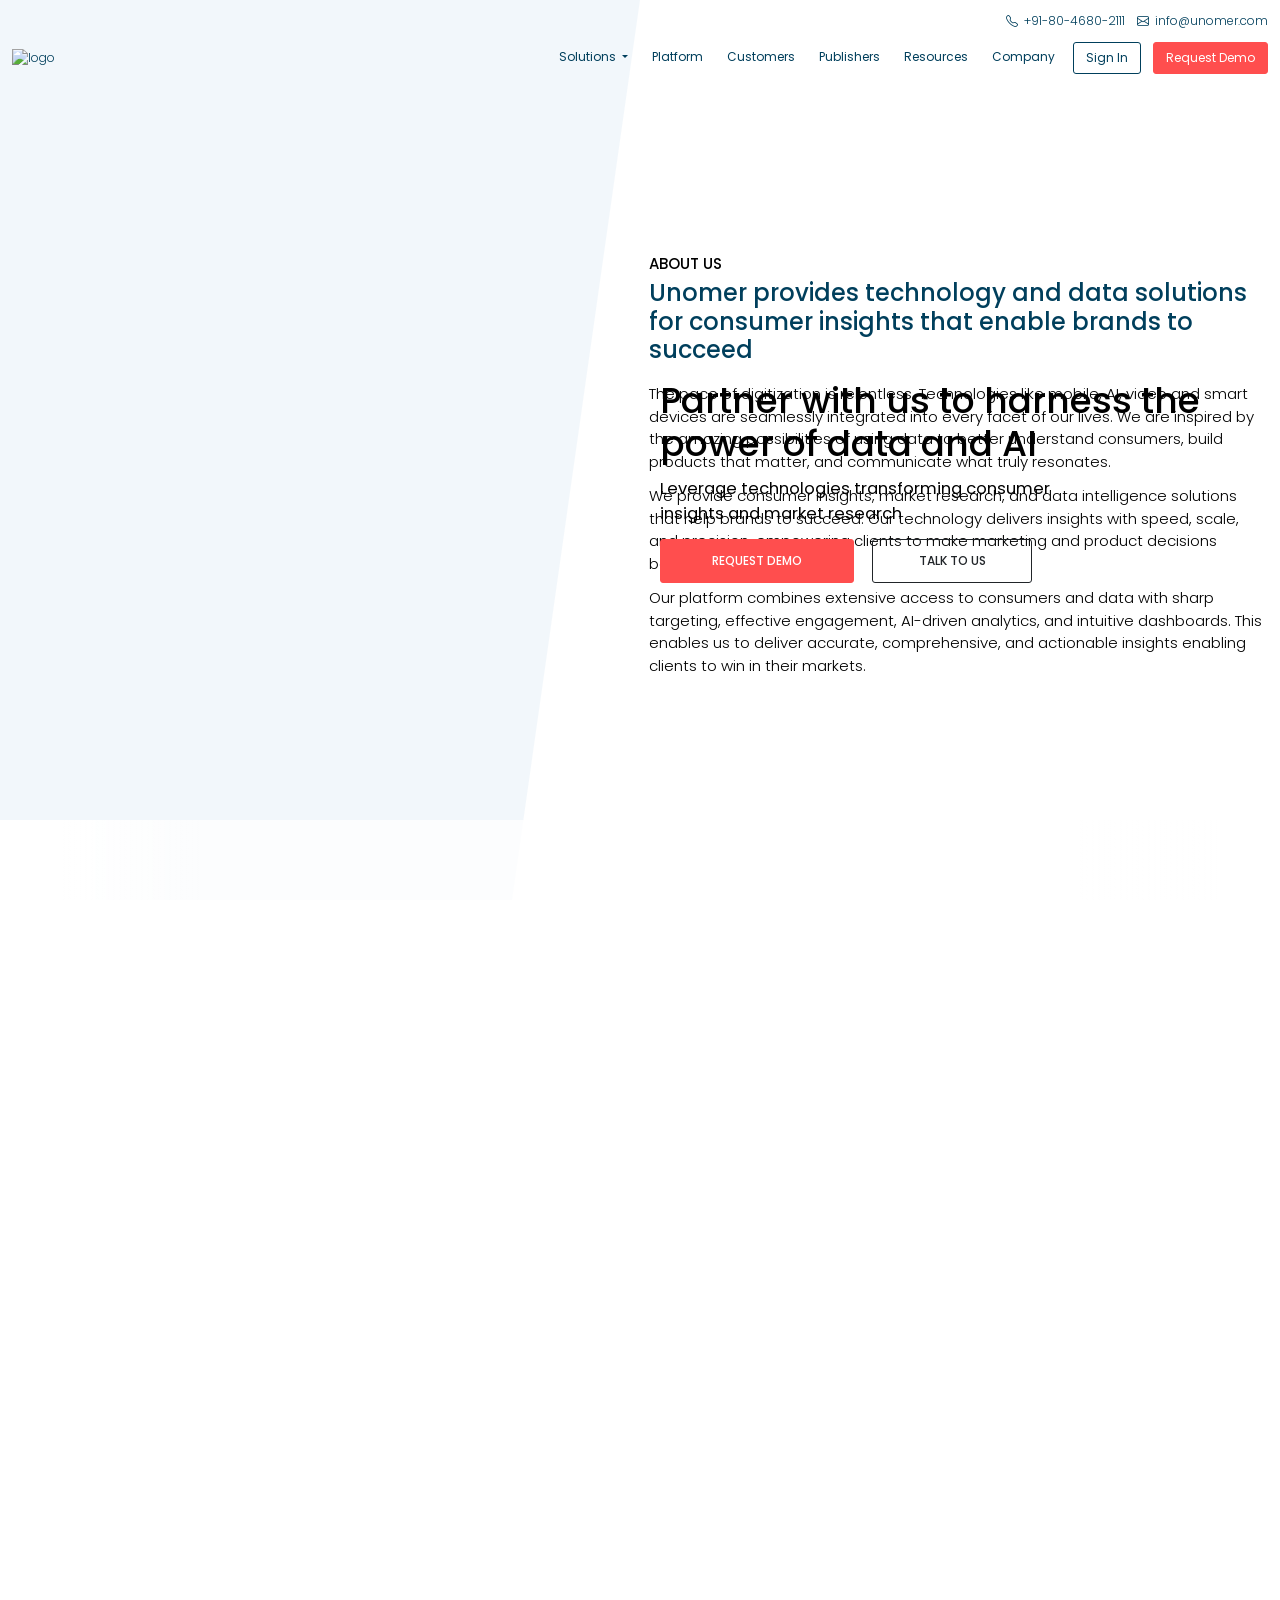
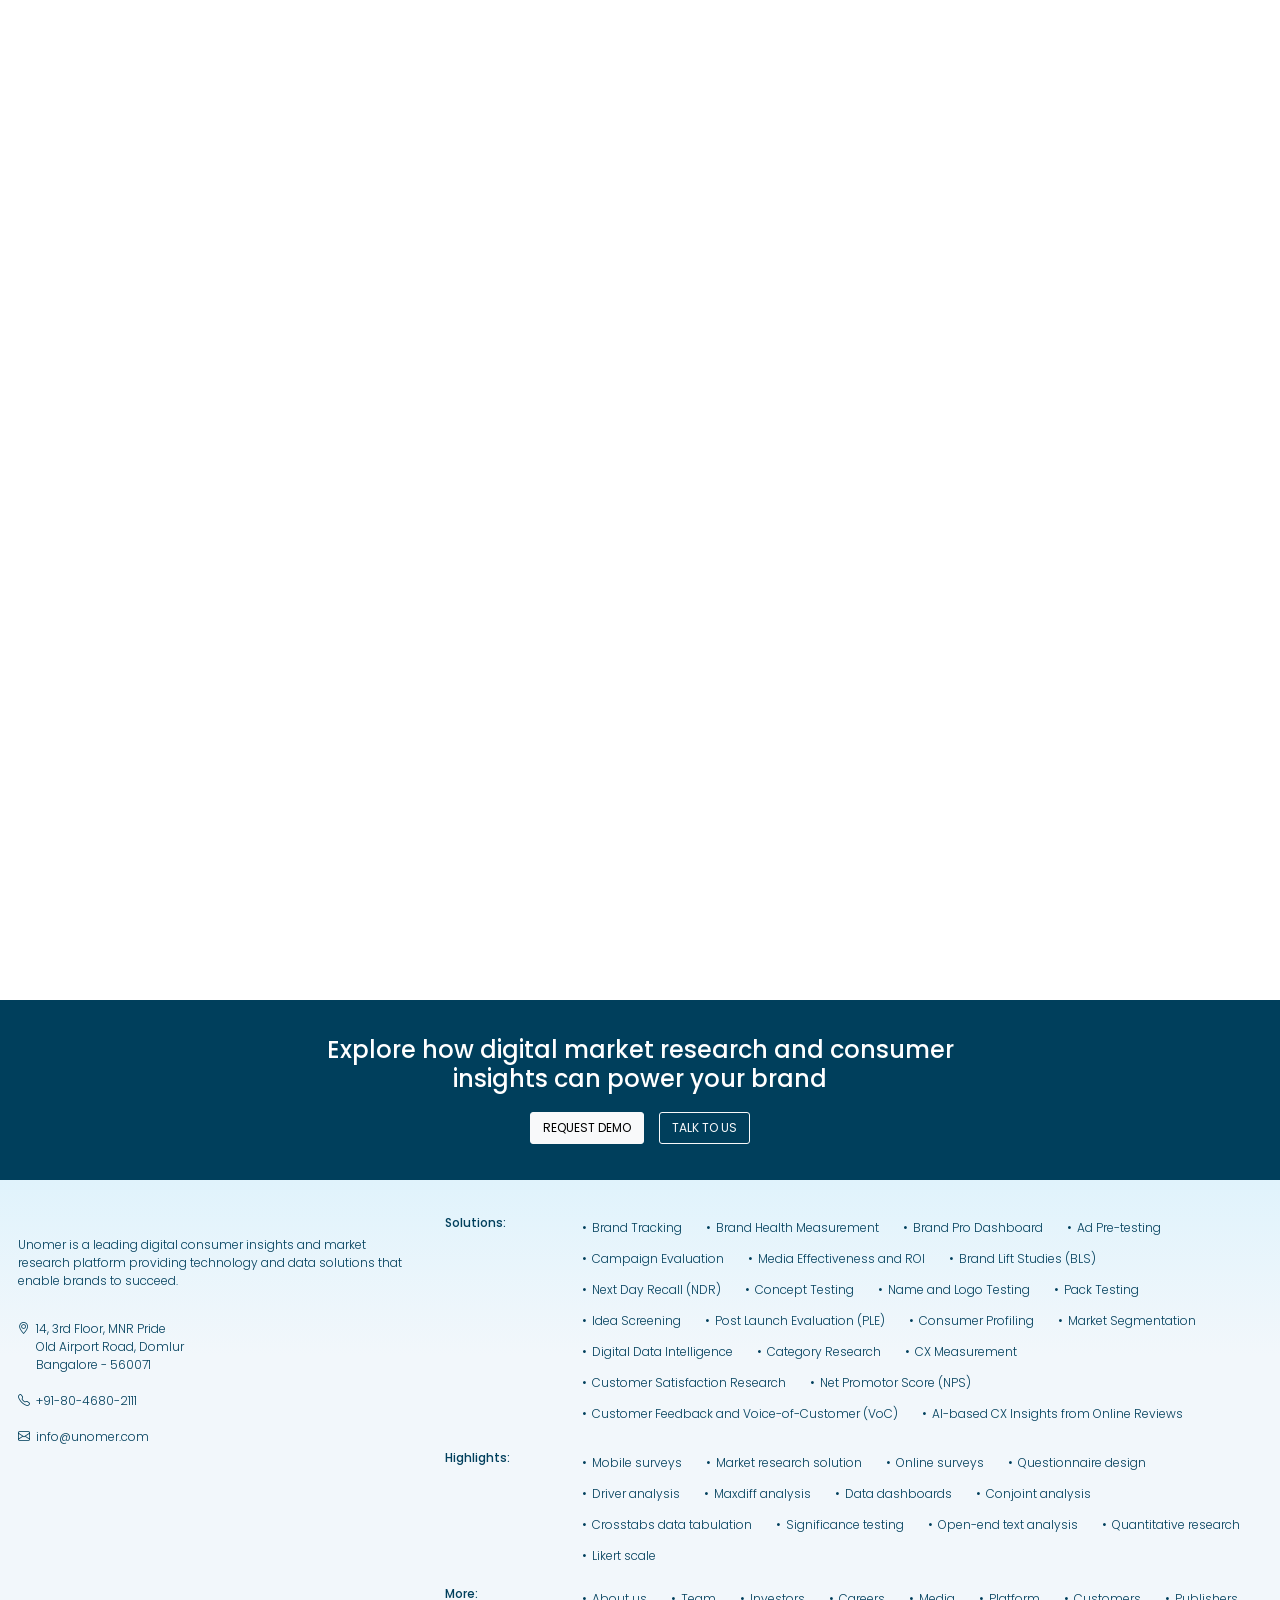
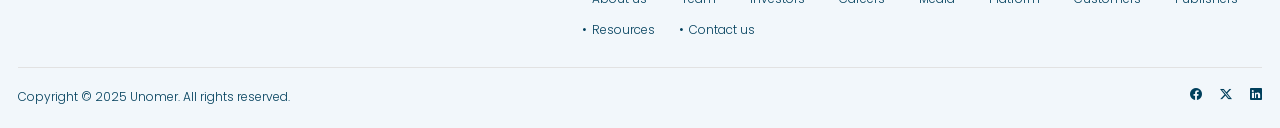
==== company.html @ 529eb97b "Upload css, fonts, files" ====
<!DOCTYPE html>
<html lang="en">
   <head>
      <base href="" />
      <meta charset="utf-8" />
      <meta name="viewport" content="width=device-width, initial-scale=1.0">
      <meta name="mobile-web-app-capable" content="yes">
      <title> Unomer </title>
      <link href="images/favicon.ico" type="image/x-icon" rel="shortcut icon" />
      <link rel="stylesheet" href="css/bootstrap.min.css" />
      <link rel="stylesheet" href="css/bootstrap-icons.min.css">
      <link rel="stylesheet" href="css/owl.carousel.css" />
      <link rel="stylesheet" href="css/style.css" />
      <link rel="stylesheet" href="css/responsive.css" />
   </head>
   <body>
       
      <!--Modal-Request Start-->  
      <div class="modal modal-xl fade" id="requestdemoModal" tabindex="-1" aria-labelledby="exampleModalLabel" aria-hidden="true">
         <div class="modal-dialog modal-dialog-centered modal-fullscreen-md-down">
            <div class="modal-content">
               <div class="popup-close">
                  <button type="button" class="btn-close opacity-100" data-bs-dismiss="modal" aria-label="Close"></button>
               </div>
               <div class="modal-body p-0">
                  <div class="row row-cols-1 row-cols-md-2 flex-column-reverse flex-md-row g-0">
                     <div class="col p-3 p-xl-5 pb-0 pb-xl-0 d-flex flex-column align-items-center bg-primary text-white">
                        <div>
                           <h1>Talk to our Customer Insights Experts</h1>
                           <p class="text-white my-4">Learn how you can bring speed, scale and precision to your market research programs with the Unomer Digital Consumer Insights platform. </p>
                           <ul class="arrow-list">
                              <li>See a tailored demo of Unomer’s key capabilities</li>
                              <li>Get a walk-through of relevant case studies and use cases</li>
                              <li>Discuss your business and research requirements and how Unomer can help</li>
                           </ul>
                        </div>
                        <div class="mt-4"><img src="images/request-demo-img.png" class="img-fluid" alt="" /></div>
                     </div>
                     <div class="col p-3 p-xl-5">
                        <form class="row g-3 needs-validation" novalidate>
                           <div class="col-md-12">
                              <label for="validationCustom01" class="form-label">Name</label>
                              <input type="text" class="form-control form-control-lg rounded-1" id="validationCustom01" value="" required>
                              <div class="valid-feedback">Looks good!</div>
                              <div class="invalid-feedback">Please enter your name.</div>
                           </div>
                           <div class="col-md-12">
                              <label for="validationCustom01" class="form-label">Email</label>
                              <input type="email" class="form-control form-control-lg rounded-1" id="validationCustom02" value="" required>
                              <div class="valid-feedback">Looks good!</div>
                              <div class="invalid-feedback">Please enter email address.</div>
                           </div>
                           <div class="col-md-12">
                              <label for="validationCustom01" class="form-label">Phone Number</label>
                              <input type="number" class="form-control form-control-lg rounded-1" id="validationCustom03" value="" required>
                              <div class="valid-feedback">Looks good!</div>
                              <div class="invalid-feedback">Please enter your phone number.</div>
                           </div>
                           <div class="col-md-12">
                              <label for="validationCustom01" class="form-label">Organization</label>
                              <input type="text" class="form-control form-control-lg rounded-1" id="validationCustom04" value="" required>
                              <div class="valid-feedback">Looks good!</div>
                              <div class="invalid-feedback">Please enter your organization name.</div>
                           </div>
                           <div class="col-md-12">
                              <label for="validationCustom01" class="form-label">Message (Optional)</label>
                              <input type="text" class="form-control form-control-lg rounded-1" id="validationCustom05" value="">
                           </div>
                           <div class="col-md-12"> Captch </div>
                           <div class="col-12 d-grid">
                              <button class="btn btn-primary btn-lg rounded-1" type="submit">Request Demo</button>
                           </div>
                        </form>
                     </div>
                  </div>
               </div>
            </div>
         </div>
      </div>
      <!--Modal-Request End-->  
      
      
      <!--Header Start-->  
      <header>
         <div class="top-bar">
            <div class="container-fluid py-3 px-3 px-xxl-6">
               <div class="d-none d-lg-flex gap-3 justify-content-end">
                  <a href="tel:8046802111"><i class="bi bi-telephone"></i><span class="ms-2">+91-80-4680-2111</span></a>
                  <a href="mailto:info@unomer.com"><i class="bi bi-envelope"></i><span class="ms-2">info@unomer.com</span></a>
               </div>
            </div>
         </div>
         <nav class="navbar navbar-expand-lg p-0">
            <div class="container-fluid  px-0 px-lg-3 px-xxl-6">
               <div class="mobile-header px-3 px-lg-0 py-2 py-lg-0">
                  <a class="brand" href="index.html"><img src="images/logo_web.png" class="img-fluid" alt="logo"></a>
                  <button class="navbar-toggler p-1 border-0" type="button" data-bs-toggle="collapse" data-bs-target="#navbarSupportedContent" aria-controls="navbarSupportedContent" aria-expanded="false" aria-label="Toggle navigation">
                  <span class="one"></span>
                  <span class="two"></span>
                  <span class="three"></span>
                  </button>
               </div>
               <div class="collapse navbar-collapse" id="navbarSupportedContent">
                  <div class="navbar-collapse-inner d-flex flex-column flex-lg-row h-100 ms-auto">
                     <ul class="navbar-nav  me-lg-3 px-3 p-lg-0 gap-lg-1 gap-xl-3">
                        <li class="nav-item dropdown">
                           <a class="nav-link dropdown-toggle" href="#" role="button" data-bs-toggle="dropdown" aria-expanded="false">
                           Solutions
                           </a>
                           <div class="dropdown-menu">
                              <div class="row row-cols-1 row-cols-md-3 ">
                                 <div class="col">
                                    <div class="dropdown-item">
                                       <div class="small fm-b-poppins border-bottom pb-3 mb-2 d-flex align-items-center"> 
                                          <img src="images/brand.png" class="d-block img-fluid me-2" alt="brand">
                                          BRAND SUCCESS
                                       </div>
                                       <ul>
                                          <li><a href="#">Brand Tracking</a></li>
                                          <li><a href="#">Brand Health Measurement</a></li>
                                          <li><a href="#">Brand Pro Dashboard</a></li>
                                       </ul>
                                    </div>
                                    <div class="dropdown-item ">
                                       <div class="small fm-b-poppins border-bottom pb-3 mb-2 d-flex align-items-center">
                                          <img src="images/adersting.png" class="d-block img-fluid me-2" alt="brand">
                                          ADVERTISING EFFECTIVENESS
                                       </div>
                                       <ul>
                                          <li><a href="#">Ad Pre-testing</a></li>
                                          <li><a href="#">Campaign Evaluation</a></li>
                                          <li><a href="#">Media Effectiveness and ROI</a></li>
                                          <li><a href="#">Brand Lift Studies (BLS)</a></li>
                                          <li><a href="#">Next Day Recall (NDR)</a></li>
                                          <li><a href="#">Celebrity Research</a></li>
                                       </ul>
                                    </div>
                                 </div>
                                 <div class="col">
                                    <div class="dropdown-item">
                                       <div class="small fm-b-poppins border-bottom pb-3 mb-2 d-flex align-items-center">
                                          <img src="images/consumer.png" class="d-block img-fluid me-2" alt="brand">
                                          CONSUMER UNDERSTANDING
                                       </div>
                                       <ul>
                                          <li><a href="#">Consumer Profiling</a></li>
                                          <li><a href="#">Market Segmentation</a></li>
                                          <li><a href="#">Category Research</a></li>
                                          <li>
                                             <a href="#" class="d-inline-flex d-md-flex align-items-start tag tag-yellow">
                                                <img src="images/prism.png" alt="" class="img-fluid flex-shrink-0"/>
                                                <div class="flex-grow-1 ps-2">
                                                   <strong class="d-block pb-1">Prism <i class="bi bi-arrow-right ms-1"></i></strong>
                                                   Digital Data Intelligence
                                                </div>
                                             </a>
                                          </li>
                                       </ul>
                                    </div>
                                    <div class="dropdown-item">
                                       <div class="small fm-b-poppins border-bottom pb-3 mb-2 d-flex align-items-center">
                                          <img src="images/product.png" class="d-block img-fluid me-2" alt="brand">    
                                          PRODUCT INNOVATION
                                       </div>
                                       <ul>
                                          <li><a href="#">Concept Testing</a></li>
                                          <li><a href="#">Name and Logo Testing</a></li>
                                          <li><a href="#">Pack Testing</a></li>
                                          <li><a href="#">Idea Screening</a></li>
                                       </ul>
                                    </div>
                                 </div>
                                 <div class="col">
                                    <div class="dropdown-item">
                                       <div class="small fm-b-poppins border-bottom pb-3 mb-2 d-flex align-items-center">
                                          <img src="images/customer.png" class="d-block img-fluid me-2" alt="brand">
                                          CUSTOMER EXPERIENCE
                                       </div>
                                       <ul>
                                          <li><a href="#">CX Measurement</a></li>
                                          <li><a href="#">Customer Satisfaction Research</a></li>
                                          <li><a href="#">Net Promoter Score (NPS)</a></li>
                                          <li><a href="#">Feedback Management</a></li>
                                          <li>
                                             <a href="#" class="d-inline-flex d-md-flex align-items-start tag tag-blue">
                                                <img src="images/sentisine.png" alt="" class="img-fluid flex-shrink-0"/>
                                                <div class="flex-grow-1 ps-2">
                                                   <strong class="d-block pb-1">Sentisine <i class="bi bi-arrow-right ms-1"></i></strong>
                                                   AI-based CX Insights<br/> from Online Reviews
                                                </div>
                                             </a>
                                          </li>
                                       </ul>
                                    </div>
                                    <div class="launch-item">
                                       <h6 class="mb-3">New Launch</h6>
                                       <div id="carouselExampleIndicators" class="carousel slide" data-bs-ride="carousel">
                                          <div class="carousel-inner">
                                             <div class="carousel-item active">
                                                <img src="images/newlaunch.png" class="d-block img-fluid" alt="new">
                                                <p class="m-0 pt-2 ">Use videos to let consumers share stories</p>
                                             </div>
                                          </div>
                                       </div>
                                    </div>
                                 </div>
                              </div>
                           </div>
                        </li>
                        <li class="nav-item">
                           <a class="nav-link" href="platform.html">Platform</a>
                        </li>
                        <li class="nav-item">
                            <a class="nav-link" href="customers.html">Customers</a>
                        </li>
                        <li class="nav-item">
                           <a class="nav-link" href="publishers.html">Publishers</a>
                        </li>
                        <li class="nav-item">
                           <a class="nav-link" href="resources.html">Resources</a>
                        </li>
                        <li class="nav-item">
                           <a class="nav-link" href="company.html">Company</a>
                        </li>
                     </ul>
                     <div class="d-flex gap-3 py-3 px-3 p-lg-0">
                        <a class="btn btn-outline-black btn-lg rounded-1 fs-6" href="#">Sign In</a>
                        <a class="btn btn-primary btn-lg rounded-1 fs-6" href="#" data-bs-toggle="modal" data-bs-target="#requestdemoModal"><span>Request Demo</span></a> 
                     </div>
                  </div>
                  <div class="d-lg-none d-flex gap-3 py-3 px-3 p-lg-0 text-center   justify-content-around">
                     <a href="tel:8046802111 "><i class="bi bi-telephone"></i><span class="ms-2">+91-80-4680-2111</span></a>
                     <a href="mailto:info@unomer.com"><i class="bi bi-envelope"></i><span class="ms-2">info@unomer.com</span></a>
                  </div>
               </div>
            </div>
         </nav>
      </header>
      <!--Header End-->  
      
      <!--Main Wrapper Start-->  
      <div id="wrapper">
         <!--Banner Start -->
         <section class="jarallax active" id="slide_1">
            <div class="w-100">
               <div class="banner-bg banner-company height">
                  <div class="top-slide-left justify-content-xl-center align-items-xl-end px-md-4 px-xxl-6 ">
                     <div class="hero-graphic reveal">
                        <div class="hero-banner-content py-4 py-md-0">
                           <h1 class="mb-3 reveal">Partner with us to harness the power of data and AI</h1>
                           <h4 class="mb-3 lh-base fm-m-poppins reveal">Leverage technologies transforming consumer insights and market research</h4>
                           <div class="d-flex gap-2 gap-md-4">
                              <a href="#" class="btn btn-primary py-3 rounded-1 fm-sb-poppins reveal" data-bs-toggle="modal" data-bs-target="#requestdemoModal">REQUEST DEMO</a> 
                              <a href="#" class="btn btn-outline-dark py-3 rounded-1 fm-sb-poppins reveal" data-bs-toggle="modal" data-bs-target="#requestdemoModal">TALK TO US</a>
                           </div>
                        </div>
                        <div class="hero-banner-mobile d-md-none">
                           <img src="images/company/company-banner-m.jpg" alt="" class="img-fluid w-100" />
                        </div>
                     </div>
                     <div class="customers-bg-slider slide-in-top_1 justify-content-center">
                        <div class="owl-carousel owl-theme owl-customer our-customer mx-md-0 mx-lg-5 d-flex align-items-center reveal">
                           <div class="item"><img src="images/brand/ab-distilleries.png" alt="" /> </div>
                           <div class="item"><img src="images/brand/act.png" alt="" /> </div>
                           <div class="item"><img src="images/brand/aditya-birla-group.png" alt="" /> </div>
                           <div class="item"><img src="images/brand/bewakoof.png" alt="" /> </div>
                           <div class="item"><img src="images/brand/cipla-health.png" alt="" /> </div>
                           <div class="item"><img src="images/brand/curefit.png" alt="" /> </div>
                           <div class="item"><img src="images/brand/Essence-Mediacom.png" alt="" /> </div>
                           <div class="item"><img src="images/brand/fcbulka.png" alt="" /> </div>
                           <div class="item"><img src="images/brand/fresh-to-home.png" alt="" /> </div>
                           <div class="item"><img src="images/brand/glance.png" alt="" /> </div>
                           <div class="item"><img src="images/brand/go-mmt.png" alt="" /> </div>
                           <div class="item"><img src="images/brand/hdfc-life.png" alt="" /> </div>
                           <div class="item"><img src="images/brand/morgan-stanley.png" alt="" /> </div>
                           <div class="item"><img src="images/brand/motivator.png" alt="" /> </div>
                           <div class="item"><img src="images/brand/titan-tanishq.png" alt="" /> </div>
                           <div class="item"><img src="images/brand/ttk-healthcare.png" alt="" /> </div>
                           <div class="item"><img src="images/brand/wavemaker.png" alt="" /> </div>
                           <div class="item"><img src="images/brand/nobero.png" alt="" /> </div>
                           <div class="item"><img src="images/brand/nobel-hygiene.png" alt="" /> </div>
                           <div class="item"><img src="images/brand/ace-23.png" alt="" /> </div>
                           <div class="item"><img src="images/brand/snapmint.png" alt="" /> </div>
                           <div class="item"><img src="images/brand/irth.png" alt="" /> </div>
                           <div class="item"><img src="images/brand/niyo-cards.png" alt="" /> </div>
                           <div class="item"><img src="images/brand/taj-rummy.png" alt="" /> </div>
                           <div class="item"><img src="images/brand/nuuk.png" alt="" /> </div>
                           <div class="item"><img src="images/brand/fnp.png" alt="" /> </div>
                           <div class="item"><img src="images/brand/go-kiwi.png" alt="" /> </div>
                           <div class="item"><img src="images/brand/tata_sons.png" alt="" /> </div>
                           <div class="item"><img src="images/brand/flipkart.png" alt="" /> </div>
                           <div class="item"><img src="images/brand/fastrack.png" alt="" /> </div>
                           <div class="item"><img src="images/brand/sony_liv.png" alt="" /> </div>
                        </div>
                     </div>
                  </div>
               </div>
            </div>
         </section>
         <!--Banner End -->
         
         <!--About Start-->
         <section class="jarallax py-5 py-xl-0" id="slide_2">
            <div class="pattern pattern-about height mx-4 mx-xl-0 p-4 py-xxl-0 px-xxl-6 d-flex flex-column justify-content-center">
               <div class="row align-items-center">
                  <div class="col-12 col-xl-6">
                     <div class="pattern-img reveal">
                        <picture>
                           <source media="(max-width:1199px)" srcset="images/company/about.png">
                           <img src="images/company/about.png" alt="" class="img-fluid" />
                        </picture>
                     </div>
                  </div>
                  <div class="col-12 col-xl-6">
                     <div class="bg-white p-4 p-xl-0">
                        <h5 class="text-black reveal">ABOUT US</h5>
                        <h2 class="reveal mb-4">Unomer provides technology and data solutions for consumer insights that enable brands to succeed</h2>
                        <p class="reveal">The pace of digitization is relentless. Technologies like mobile, AI, video and smart devices are seamlessly integrated into every facet of our lives. We are inspired by the amazing possibilities of using data to better understand consumers, build products that matter, and communicate what truly resonates.</p>
                        <p class="reveal">We provide consumer insights, market research, and data intelligence solutions that help brands to succeed. Our technology delivers insights with speed, scale, and precision, empowering clients to make marketing and product decisions backed by reliable data.</p>
                        <p class="reveal">Our platform combines extensive access to consumers and data with sharp targeting, effective engagement, AI-driven analytics, and intuitive dashboards. This enables us to deliver accurate, comprehensive, and actionable insights enabling clients to win in their markets.</p>
                     </div>
                  </div>
               </div>
            </div>
         </section>
         <!--About End-->
         
         <!--Team Start-->
         <section class="jarallax py-5 py-xl-0" id="slide_3">
            <div class="pattern pattern-team-success height mx-4 mx-xl-0 p-4 py-xxl-0 px-xxl-6 d-flex flex-column justify-content-center ">
              
                <div class="col-12 col-xl-8 mx-auto pb-xl-4">
                  <div class="text-white text-center">
                     <h5 class="reveal">TEAM</h5>
                     <h2 class="reveal mb-4">Committed to your success</h2>
                     <p class="reveal mb-0 mb-lg-3">Our team combines deep expertise in technology, marketing, consumer insights, and data analytics, with a strong focus on customer success</p>
                  </div>
               </div>
                
               <div class="row row-cols-2 row-cols-sm-3 row-cols-md-4 row-cols-xl-6 justify-content-center pt-xl-5 ">
                  
                   <div class="col">
                     <div class="team-item reveal text-center bg-white p-2">
                        <img src="images/company/VinayBapna.png" alt="" class="img-fluid" >
                        <h6 class="fm-sb-poppins m-0 text-black pt-2">Vinay Bapna</h6>
                        <span class="fm-sb-poppins pt-1">Co-founder & CEO</span>
                     </div>
                  </div>
                   
                  <div class="col">
                     <div class="team-item reveal text-center bg-white p-2 ">
                        <img src="images/company/Mayank-Sharma.png" alt="" class="img-fluid" >
                        <h6 class="fm-sb-poppins m-0 text-black pt-2">Mayank Sharma</h6>
                        <span class="fm-sb-poppins pt-1">Co-founder & CTO</span>
                     </div>
                  </div>
                   
                  <div class="col">
                     <div class="team-item reveal text-center bg-white p-2">
                        <img src="images/company/venu.png" alt="" class="img-fluid" >
                        <h6 class="fm-sb-poppins m-0 text-black pt-2">Venugopal B</h6>
                        <span class="fm-sb-poppins pt-1">Vice President</span>
                     </div>
                  </div>
                   
                  <div class="col">
                     <div class="team-item reveal text-center bg-white p-2">
                        <img src="images/company/amit.png" alt="" class="img-fluid" >
                        <h6 class="fm-sb-poppins m-0 text-black pt-2">Amit Kothidar</h6>
                        <span class="fm-sb-poppins pt-1">Vice President</span>
                     </div>
                  </div>
                   
                  <div class="col">
                     <div class="team-item reveal text-center bg-white p-2 ">
                        <img src="images/company/vivek.png" alt="" class="img-fluid" >
                        <h6 class="fm-sb-poppins m-0 text-black pt-2">Vivek Wagle</h6>
                        <span class="fm-sb-poppins pt-1">Vice President</span>
                     </div>
                  </div>
                   
                  <div class="col">
                     <div class="team-item reveal text-center bg-white p-2 ">
                        <img src="images/company/mk.png" alt="" class="img-fluid" >
                        <h6 class="fm-sb-poppins m-0 text-black pt-2">Mayank Khandelwal</h6>
                        <span class="fm-sb-poppins pt-1">Tech Lead</span>
                     </div>
                  </div>
                   
               </div>
                
            </div>
         </section>
         <!--Team End-->
         
         
         <!--Testimonial Start-->
         <section class="jarallax py-5 py-xl-0 " id="slide_4">
            <div class="mx-4 mx-xl-0 px-4 testimonial-bg">
               <div class="height d-flex align-items-center px-xl-3 px-xxl-6 pt-4 pb-5 py-xl-0">
                  <div id="carouselTestimonial" class="carousel slide" data-bs-ride="carousel">
                     <div class="carousel-indicators reveal">
                        <button type="button" data-bs-target="#carouselTestimonial" data-bs-slide-to="0" class="active" aria-label="Slide 1"></button>
                        <button type="button" data-bs-target="#carouselTestimonial" data-bs-slide-to="1" aria-label="Slide 2"></button>
                        <button type="button" data-bs-target="#carouselTestimonial" data-bs-slide-to="2" aria-label="Slide 3"></button>
                        <button type="button" data-bs-target="#carouselTestimonial" data-bs-slide-to="3" aria-label="Slide 4"></button>
                     </div>
                     <div class="carousel-inner slide-in-top_1">
                        <div class="carousel-item active">
                           <div class="row g-5 align-items-center">
                              <div class="col-12 col-xl-4 text-center">
                                 <img class="img-fluid px-5 px-md-0 testimonial-img reveal" src="images/DipeshMasrani.png" alt="" />
                              </div>
                              <div class="col-12 col-xl-8 testimonial-content text-white">
                                 <h1 class="reveal">Unomer gives us remarkable agility along with reliable consumer insights and intelligence for critical marketing decisions. <span class="last-testimonial"><img src="images/testimonial-rht.png" alt="" /></span></h1>
                                 <div class="d-md-flex align-items-center testimonial-desc">
                                    <img src="images/carlsberg-logo.png" alt="" class="img-fluid small reveal" />
                                    <div class="personal-dtl mt-4 mt-md-0 reveal">
                                       <span class="testimonial-name fm-m-poppins d-block m-0">Dipesh Masrani</span>
                                       <span class="testimonial-country d-block my-1 fst-italic">Lead, Consumer Insights & Innovations</span>
                                       <span class="testimonial-company d-block m-0 opacity-50 fst-italic d-none">Carlsberg</span>
                                    </div>
                                 </div>
                              </div>
                           </div>
                        </div>
                        <div class="carousel-item">
                           <div class="row g-5 align-items-center">
                              <div class="col-12 col-xl-4 text-center">
                                 <img class="img-fluid px-5 px-md-0 testimonial-img" src="images/NitinKarkare.png" alt="" />
                              </div>
                              <div class="col-12 col-xl-8 testimonial-content text-white">
                                 <h1>Unomer is easy-to-use, fast and scalable. It gives us the pulse of the consumer so our advertising and marketing innovations can be powered by data and insights. <span class="last-testimonial"><img src="images/testimonial-rht.png" alt="" /></span></h1>
                                 <div class="d-md-flex align-items-center testimonial-desc">
                                    <img src="images/fcbulka-logo.png" class="img-fluid small" alt="" />
                                    <div class="personal-dtl mt-4 mt-md-0">
                                       <span class="testimonial-name fm-m-poppins d-block m-0">Nitin Karkare</span>
                                       <span class="testimonial-country d-block my-1 fst-italic">Chief Executive Officer</span>
                                       <span class="testimonial-company d-block m-0 opacity-50 fst-italic d-none">FCB Ulka</span>
                                    </div>
                                 </div>
                              </div>
                           </div>
                        </div>
                        <div class="carousel-item ">
                           <div class="row g-5 align-items-center">
                              <div class="col-12 col-xl-4 text-center">
                                 <img class="img-fluid px-5 px-md-0 testimonial-img reveal" src="images/SaurobhMedda.png" alt="" />
                              </div>
                              <div class="col-12 col-xl-8 testimonial-content text-white">
                                 <h1 class="reveal">Unomer’s remarkable agility to launch the digital research projects within a few hours and ability to provide reliable consumer insights has impacted investment decisions. <span class="last-testimonial "><img src="images/testimonial-rht.png" alt="" /></span></h1>
                                 <div class="d-md-flex align-items-center testimonial-desc">
                                    <img src="images/Colgate-logo.png" class="img-fluid big reveal" alt="" />
                                    <div class="personal-dtl mt-4 mt-md-0 reveal">
                                       <span class="testimonial-name fm-m-poppins d-block m-0">Saurobh Medda</span>
                                       <span class="testimonial-country d-block my-1 fst-italic">Manager, Consumer Insights</span>
                                       <span class="testimonial-company d-block m-0 opacity-50 fst-italic d-none">Colgate-Palmolive</span>
                                    </div>
                                 </div>
                              </div>
                           </div>
                        </div>
                        <div class="carousel-item">
                           <div class="row g-5 align-items-center">
                              <div class="col-12 col-xl-4 text-center">
                                 <img class="img-fluid px-5 px-md-0 testimonial-img" src="images/NeerajMudya.png" alt="" />
                              </div>
                              <div class="col-12 col-xl-8 testimonial-content text-white">
                                 <h1>The quality and speed of data and insights from Unomer is very valuable for refining our brand and communication strategy across brand portfolios. <span class="last-testimonial"><img src="images/testimonial-rht.png" alt="" /></span></h1>
                                 <div class="d-md-flex align-items-center testimonial-desc">
                                    <img src="images/TataConsumerProducts-logo.png" class="img-fluid big" alt="" />
                                    <div class="personal-dtl mt-4 mt-md-0 ">
                                       <span class="testimonial-name fm-m-poppins d-block m-0">Neeraj Mudya</span>
                                       <span class="testimonial-country d-block my-1 fst-italic">Director, Consumer Insights + Innovations</span>
                                       <span class="testimonial-company d-block m-0 opacity-50 fst-italic d-none">Tata Consumer Products</span>
                                    </div>
                                 </div>
                              </div>
                           </div>
                        </div>
                     </div>
                  </div>
               </div>
            </div>
         </section>
         <!--Testimonial End-->
         
         
         <!--Brand Start-->
         <section class="jarallax py-5 py-xl-0" id="slide_5">
            <div class="height p-4 py-xxl-0 px-xxl-6 mx-4 mx-xl-0 align-items-center d-flex flex-wrap justify-content-center light-bluegrey-bg brand-main">
               <div>
                  <div class="col-12 col-xl-7 mx-auto">
                     <div class="text-center pb-5">
                        <h5 class="text-black mb-2 reveal">SELECTED CUSTOMERS</h5>
                        <h2 class="m-0 reveal">Leading brands trust Unomer for data-driven insights</h2>
                     </div>
                  </div>
                  <div class="row row-cols-3 row-cols-lg-5 text-center brand-logo ">
                     <div class="col brand-box brand-logos-grid reveal">
                        <div>
                           <img src="images/brand/act.png" alt="ACT Fibernet" class="client-logo img-fluid" /> 
                           <img src="images/brand/cipla-health.png" alt="Cipla Health" class="client-logo img-fluid hidden hide" /> 
                           <img src="images/brand/groww-billionbrains.png" alt="Groww Billionbrains" class="client-logo img-fluid hidden hide" /> 
                        </div>
                     </div>
                     <div class="col brand-box brand-logos-grid reveal">
                        <div> 
                           <img src="images/brand/apple.png" alt="Apple" class="client-logo img-fluid" /> 
                           <img src="images/brand/aditya-birla-group.png" alt="Aditya Birla Group" class="client-logo img-fluid hidden hide" /> 
                           <img src="images/brand/tata-consumer-products.png" alt="Tata Consumer Products" class="client-logo img-fluid hidden hide" /> 
                        </div>
                     </div>
                     <div class="col brand-box brand-logos-grid reveal">
                        <div> 
                           <img src="images/brand/oppo.png" alt="Oppo" class="client-logo img-fluid" /> 
                           <img src="images/brand/ace-23.png" alt="Ace-23" class="client-logo img-fluid hidden hide" /> 
                           <img src="images/brand/razorpay.png" alt="Razorpay" class="client-logo img-fluid hidden hide" /> 
                        </div>
                     </div>
                     <div class="col brand-box brand-logos-grid reveal">
                        <div> 
                           <img src="images/brand/realme.png" alt="Realme" class="client-logo img-fluid" />
                           <img src="images/brand/itc-foods.png" alt="ITC Foods" class="client-logo img-fluid hidden hide" />
                           <img src="images/brand/swiggy.png" alt="Swiggy" class="client-logo img-fluid hidden hide" />
                        </div>
                     </div>
                     <div class="col brand-box brand-logos-grid reveal">
                        <div> 
                           <img src="images/brand/samsung.png" alt="Samsung" class="client-logo img-fluid" />
                           <img src="images/brand/motivator.png" alt="motivator" class="client-logo img-fluid hidden hide" /> 
                           <img src="images/brand/colgate-palmolive.png" alt="Colgate Palmolive" class="client-logo img-fluid hidden hide" /> 
                        </div>
                     </div>
                     <div class="col brand-box brand-logos-grid reveal">
                        <div> 
                           <img src="images/brand/vivo.png" alt="Vivo" class="client-logo img-fluid" /> 
                           <img src="images/brand/go-mmt.png" alt="Go-MMT" class="client-logo img-fluid hidden hide" />
                           <img src="images/brand/asian-paints.png" alt="Asian Paints" class="client-logo img-fluid hidden hide" /> 
                        </div>
                     </div>
                     <div class="col brand-box brand-logos-grid reveal">
                        <div> 
                           <img src="images/brand/xiaomi.png" alt="Xiaomi" class="client-logo img-fluid" />
                           <img src="images/brand/taj-rummy.png" alt="Taj Rummy" class="client-logo img-fluid hidden hide" /> 
                           <img src="images/brand/titan-tanishq.png" alt="Titan Tanishq" class="client-logo img-fluid hidden hide" /> 
                        </div>
                     </div>
                     <div class="col brand-box brand-logos-grid reveal">
                        <div> 
                           <img src="images/brand/hotstar.png" alt="Hotstar" class="client-logo img-fluid" />
                           <img src="images/brand/curefit.png" alt="Curefit" class="client-logo img-fluid hidden hide" /> 
                           <img src="images/brand/fnp.png" alt="Fnp" class="client-logo img-fluid hidden hide" />
                        </div>
                     </div>
                     <div class="col brand-box brand-logos-grid reveal">
                        <div> 
                           <img src="images/brand/hdfc-life.png" alt="Hdfc Life" class="client-logo img-fluid" /> 
                           <img src="images/brand/amazon.png" alt="Amazon" class="client-logo img-fluid hidden hide" />
                           <img src="images/brand/fcbulka.png" alt="Fcbulka" class="client-logo img-fluid hidden hide" />
                        </div>
                     </div>
                     <div class="col brand-box brand-logos-grid reveal">
                        <div> 
                           <img src="images/brand/star-tv.png" alt="Star TV" class="client-logo img-fluid" /> 
                           <img src="images/brand/fresh-to-home.png" alt="Fresh To Home" class="client-logo img-fluid hidden hide" /> 
                           <img src="images/brand/irth.png" alt="Irth" class="client-logo img-fluid hidden hide" /> 
                        </div>
                     </div>
                     <div class="col brand-box brand-logos-grid reveal">
                        <div> 
                           <img src="images/brand/viacom18.png" alt="Viacom18" class="client-logo img-fluid" />
                           <img src="images/brand/gameskraft.png" alt="Gameskraft" class="client-logo img-fluid hidden hide" />
                           <img src="images/brand/zee5.png" alt="ZEE5" class="client-logo img-fluid hidden hide" /> 
                        </div>
                     </div>
                     <div class="col brand-box brand-logos-grid reveal">
                        <div> 
                           <img src="images/brand/ab-distilleries.png" alt="AB Distilleries" class="client-logo img-fluid" />
                           <img src="images/brand/netflix.png" alt="Netflix" class="client-logo img-fluid hidden hide" />
                           <img src="images/brand/ola-cabs.png" alt="Ola Cabs" class="client-logo img-fluid hidden hide" />
                        </div>
                     </div>
                     <div class="col brand-box brand-logos-grid reveal">
                        <div> 
                           <img src="images/brand/PhonePe.png" alt="Mindshare" class="client-logo img-fluid" />
                           <img src="images/brand/wavemaker.png" alt="Wavemaker" class="client-logo img-fluid hidden hide" /> 
                           <img src="images/brand/motivator.png" alt="Motivator" class="client-logo img-fluid hidden hide" />
                        </div>
                     </div>
                     <div class="col brand-box brand-logos-grid reveal">
                        <div> 
                           <img src="images/brand/ttk-healthcare.png" alt="Ttk Healthcare" class="client-logo img-fluid" />
                           <img src="images/brand/glance.png" alt="Glance" class="client-logo img-fluid hidden hide" /> 
                           <img src="images/brand/essence-mediacom.png" alt="Essence Mediacom" class="client-logo img-fluid hidden hide" />
                        </div>
                     </div>
                     <div class="col brand-box brand-logos-grid reveal">
                        <div> 
                           <img src="images/brand/snapmint.png" alt="Snapmint" class="client-logo img-fluid" /> 
                           <img src="images/brand/nobero.png" alt="Nobero" class="client-logo img-fluid hidden hide" /> 
                           <img src="images/brand/nuuk.png" alt="GroupM" class="client-logo img-fluid hidden hide" /> 
                        </div>
                     </div>
                  </div>
                   <div class="text-center mt-3 mt-xl-5 reveal"><a href="customers.html" class="btn btn-outline-black ">See More Customers</a></div>
               </div>
            </div>
         </section>
         <!--Brand End-->
         
         
         <!--Media Start-->
         <section class="jarallax py-5 py-xl-0" id="slide_6">
            <div class="height p-4 py-xxl-0 px-xxl-6 mx-4 mx-xl-0 d-flex flex-column justify-content-center media-main bg-primary">
               <div class="text-center text-white pb-5">
                  <h5 class="mb-2 reveal">MEDIA AND PR</h5>
                  <h2 class="reveal m-0">Latest news, updates and stories about Unomer</h2>
               </div>
               <div class="owl-carousel owl-theme media-slider ">
                   
                   
                   <div class="media-item bg-white p-4 h-100 reveal">
                       <figure class="m-0"> <img src="images/company/m-18.jpg" alt="" class="img-fluid" /> </figure>
                       <div class="info pt-3">
                           <img src="images/company/MediaNews4U.jpg" alt="" class="img-fluid" />
                           <h4 class="my-2 fm-sb-poppins">TATA Dominates IPL 2026 Brand Recall Charts as Multi-Screen Strategy Drives Visibility: SCORE Report</h4>
                       </div>
                       <div>
                           <a target="blank" href="https://www.medianews4u.com/tata-dominates-ipl-2026-brand-recall-charts-as-multi-screen-strategy-drives-visibility-score-report/" class="btn btn-lg btn-outline-black rounded-1 py-1 px-2">Read More</a>
                       </div>
                   </div>

                     <div class="media-item bg-white p-4 h-100 reveal">
                     <figure class="m-0"> <img src="images/company/m-10.jpg" alt="" class="img-fluid" /> </figure>
                     <div class="info pt-3">
                        <img src="images/company/economic-times.jpg" alt="" class="img-fluid" />
                        <h4 class="my-2 fm-sb-poppins">Bigg Boss Emerges as 'Big Entertainer' for Brands in Southern India</h4>
                     </div>
                     <div>
                        <a target="blank" href=" https://economictimes.indiatimes.com/industry/services/advertising/bigg-boss-emerges-as-big-entertainer-for-brands-in-southern-india/articleshow/112515764.cms?from=mdr" class="btn btn-lg btn-outline-black rounded-1 py-1 px-2">Read More</a>
                     </div>
                  </div>
                   
                   <div class="media-item bg-white p-4 h-100 reveal">
                       <figure class="m-0"> <img src="images/company/m-7.jpg" alt="" class="img-fluid" /> </figure>
                       <div class="info pt-3">
                           <img src="images/company/hindustan-times.jpg" alt="" class="img-fluid" />
                           <h4 class="my-2 fm-sb-poppins">Synchronize India-Unomer report: 73% viewers watching IPL on JioCinema</h4>
                       </div>
                       <div>
                           <a target="blank" href="https://www.hindustantimes.com/cricket/majority-viewers-watch-ipl-on-digital-says-score-report-101682508318140.html" class="btn btn-lg btn-outline-black rounded-1 py-1 px-2">Read More</a>  
                       </div>
                   </div>
                    
                     <div class="media-item bg-white p-4 h-100 reveal">
                     <figure class="m-0"> <img src="images/company/m-9.jpg" alt="" class="img-fluid" /> </figure>
                     <div class="info pt-3">
                        <img src="images/company/the-hindu.jpg" alt="" class="img-fluid" />
                        <h4 class="my-2 fm-sb-poppins">Future Generali unveils DIY health insurance plan</h4>
                     </div>
                     <div>
                        <a target="blank" href="https://www.thehindu.com/business/future-generali-unveils-diy-health-insurance-plan/article66921160.ece" class="btn btn-lg btn-outline-black rounded-1 py-1 px-2">Read More</a> 
                     </div>
                  </div>

                     
                  <div class="media-item bg-white p-4 h-100 reveal">
                     <figure class="m-0"> <img src="images/company/m-11.jpg" alt="" class="img-fluid" /> </figure>
                     <div class="info pt-3">
                        <img src="images/company/sport-mint.jpg" alt="" class="img-fluid" />
                        <h4 class="my-2 fm-sb-poppins">Tata, Amul, and Angel One attain top spots as most visible and recalled brands in IPL 2024</h4>
                     </div>
                     <div>
                        <a target="blank" href="https://sportsmintmedia.com/tata-amul-and-angel-one-attain-top-spots-as-most-visible-and-recalled-brands-in-ipl-2024/" class="btn btn-lg btn-outline-black rounded-1 py-1 px-2">Read More</a>
                     </div>
                  </div>
                   
                             <div class="media-item bg-white p-4 h-100 reveal">
                       <figure class="m-0"> <img src="images/company/m-17.jpg" alt="" class="img-fluid" /> </figure>
                       <div class="info pt-3">
                           <img src="images/company/MediaNews4U.jpg" alt="" class="img-fluid" />
                           <h4 class="my-2 fm-sb-poppins">IPL’s Advertising Divide: How a Few Big Brands and Core Categories Dominate Cricket’s Biggest Ad Platform</h4>
                       </div>
                       <div>
                           <a target="blank" href="https://www.medianews4u.com/ipls-advertising-divide-how-a-few-big-brands-and-core-categories-dominate-crickets-biggest-ad-platform/" class="btn btn-lg btn-outline-black rounded-1 py-1 px-2">Read More</a>
                       </div>
                   </div>
                   
                     <div class="media-item bg-white p-4 h-100 reveal">
                     <figure class="m-0"> <img src="images/company/m-12.jpg" alt="" class="img-fluid" /> </figure>
                     <div class="info pt-3">
                        <img src="images/company/startup.jpg" alt="" class="img-fluid" />
                        <h4 class="my-2 fm-sb-poppins">RummyCulture Leads India’s Rummy Gaming Market, Ranked No.1 by Unomer & CMR</h4>
                     </div>
                     <div>
                        <a target="blank" href="https://startupsuccessstories.in/rummyculture-leads-indias-rummy-gaming-market-ranked-no-1-by-unomer-cmr/" class="btn btn-lg btn-outline-black rounded-1 py-1 px-2">Read More</a>
                     </div>
                  </div>
                   
                  <div class="media-item bg-white p-4 h-100 reveal">
                     <figure class="m-0"> <img src="images/company/m-13.jpg" alt="" class="img-fluid" /> </figure>
                     <div class="info pt-3">
                        <img src="images/company/bw-hotelier.jpg" alt="" class="img-fluid" />
                        <h4 class="my-2 fm-sb-poppins">Consumer Sentiment Upbeat on Domestic Travel, but Constrained by Budgets</h4>
                     </div>
                     <div>
                        <a target="blank" href="https://www.bwhotelier.com/article/consumer-sentiment-upbeat-on-domestic-travel-but-constrained-by-budgets-payback-unomer-travel-study--336821" class="btn btn-lg btn-outline-black rounded-1 py-1 px-2">Read More</a>
                     </div>
                  </div>
                   
         
                       
                  <div class="media-item bg-white p-4 h-100 reveal">
                     <figure class="m-0"> <img src="images/company/m-6.jpg" alt="" class="img-fluid" /> </figure>
                     <div class="info pt-3">
                        <img src="images/company/news18.jpg" alt="" class="img-fluid" />
                        <h4 class="my-2 fm-sb-poppins">73% Viewers Watching IPL 2023 on JioCinema, According to Synchronize</h4>
                     </div>
                     <div>
                        <a target="blank" href="https://www.news18.com/cricketnext/73-viewers-watching-ipl-2023-on-jiocinema-according-to-synchronize-india-and-unomer-report-7649233.html" class="btn btn-lg btn-outline-black rounded-1 py-1 px-2">Read More</a>
                     </div>
                  </div>
                   
                  <div class="media-item bg-white p-4 h-100 reveal">
                     <figure class="m-0"> <img src="images/company/m-8.jpg" alt="" class="img-fluid" /> </figure>
                     <div class="info pt-3">
                        <img src="images/company/economic-times.jpg" alt="" class="img-fluid" />
                        <h4 class="my-2 fm-sb-poppins">Future Generali to now let policy buyers customise their health insurance...</h4>
                     </div>
                     <div>
                        <a target="blank" href="https://economictimes.indiatimes.com/industry/banking/finance/insure/future-generali-to-now-let-policy-buyers-customise-their-health-insurance-plans/articleshow/100673812.cms?from=mdr" class="btn btn-lg btn-outline-black rounded-1 py-1 px-2">Read More</a> 
                     </div>
                  </div>
                   
                      <div class="media-item bg-white p-4 h-100 reveal">
                       <figure class="m-0"> <img src="images/company/m-14.jpg" alt="" class="img-fluid" /> </figure>
                       <div class="info pt-3">
                           <img src="images/company/MediaNews4U.jpg" alt="" class="img-fluid" />
                           <h4 class="my-2 fm-sb-poppins">IPL’s ₹1.65 Lakh Crore Economy: How 18 Seasons Built India’s Most Powerful Advertising Engine</h4>
                       </div>
                       <div>
                           <a target="blank" href="https://www.medianews4u.com/ipls-%e2%82%b91-65-lakh-crore-economy-how-18-seasons-built-indias-most-powerful-advertising-engine/" class="btn btn-lg btn-outline-black rounded-1 py-1 px-2">Read More</a>
                       </div>
                   </div>
                   
         
           
                
                  <div class="media-item bg-white p-4 h-100 reveal">
                     <figure class="m-0"> <img src="images/company/m-2.jpg" alt="" class="img-fluid" /> </figure>
                     <div class="info pt-3">
                        <img src="images/company/ad-gully.jpg" alt="" class="img-fluid" />
                        <h4 class="my-2 fm-sb-poppins">RummyCulture emerges as 'Nation's Trusted Rummy App': Unomer Survey</h4>
                     </div>
                     <div>
                        <a target="blank" href="https://www.adgully.com/rummyculture-emerges-as-nation-s-trusted-rummy-app-unomer-survey-131894.html" class="btn btn-lg btn-outline-black rounded-1 py-1 px-2">Read More</a> 
                     </div>
                  </div>
                   
                        <div class="media-item bg-white p-4 h-100 reveal">
                     <figure class="m-0"> <img src="images/company/m-4.jpg" alt="" class="img-fluid" /> </figure>
                     <div class="info pt-3">
                        <img src="images/company/the-drum.jpg" alt="" class="img-fluid" />
                        <h4 class="my-2 fm-sb-poppins">Can the Indian Premier League continue to excite marketers and fans...</h4>
                     </div>
                     <div>
                        <a target="blank" href="https://www.thedrum.com/news/2023/05/16/can-the-indian-premier-league-continue-excite-marketers-and-fans-after-16-years" class="btn btn-lg btn-outline-black rounded-1 py-1 px-2">Read More</a>    
                     </div>
                  </div>
                   
                  <div class="media-item bg-white p-4 h-100 reveal">
                     <figure class="m-0"> <img src="images/company/m-3.jpg" alt="" class="img-fluid" /> </figure>
                     <div class="info pt-3">
                        <img src="images/company/india-tv.jpg" alt="" class="img-fluid" />
                        <h4 class="my-2 fm-sb-poppins">IPL on TV: Notable decline in TV viewership</h4>
                     </div>
                     <div>
                        <a target="blank" href="https://www.indiatvnews.com/sports/cricket/ipl-on-tv-notable-decline-in-tv-viewership-2023-05-08-869502" class="btn btn-lg btn-outline-black rounded-1 py-1 px-2">Read More</a> 
                     </div>
                  </div>

                   <div class="media-item bg-white p-4 h-100 reveal">
                       <figure class="m-0"> <img src="images/company/m-16.jpg" alt="" class="img-fluid" /> </figure>
                       <div class="info pt-3">
                           <img src="images/company/MediaNews4U.jpg" alt="" class="img-fluid" />
                           <h4 class="my-2 fm-sb-poppins">IPL Advertising Evolves: Why Creativity and Measurement Now Matter More Than Spend</h4>
                       </div>
                       <div>
                           <a target="blank" href="https://www.medianews4u.com/ipl-advertising-evolves-why-creativity-and-measurement-now-matter-more-than-spend/" class="btn btn-lg btn-outline-black rounded-1 py-1 px-2">Read More</a>
                       </div>
                   </div>
                   
                   <div class="media-item bg-white p-4 h-100 reveal">
                       <figure class="m-0"> <img src="images/company/m-5.jpg" alt="" class="img-fluid" /> </figure>
                       <div class="info pt-3">
                           <img src="images/company/business-today.jpg" alt="" class="img-fluid" />
                           <h4 class="my-2 fm-sb-poppins">IPL 2023: Why advertisers are caught up between the TV and digital...</h4>
                       </div>
                       <div>
                           <a target="blank"  href="https://www.businesstoday.in/magazine/the-buzz/story/ipl-2023-why-advertisers-are-caught-up-between-the-tv-and-digital-broadcasters-380778-2023-05-10" class="btn btn-lg btn-outline-black rounded-1 py-1 px-2">Read More</a>
                       </div>
                   </div>
                   
                   <div class="media-item bg-white p-4 h-100 reveal">
                       <figure class="m-0"> <img src="images/company/m-15.jpg" alt="" class="img-fluid" /> </figure>
                       <div class="info pt-3">
                           <img src="images/company/MediaNews4U.jpg" alt="" class="img-fluid" />
                           <h4 class="my-2 fm-sb-poppins">IPL’s ₹1,300 Crore Jersey Economy: How Team Sponsorships Became a Core Growth Engine</h4>
                       </div>
                       <div>
                           <a target="blank" href="https://www.medianews4u.com/ipls-%E2%82%B91300-crore-jersey-economy-how-team-sponsorships-became-a-core-growth-engine/" class="btn btn-lg btn-outline-black rounded-1 py-1 px-2">Read More</a>
                       </div>
                   </div>
                   
               </div>
            </div>
         </section>
         <!--Media End-->
         
         
         <!--Investors Start-->
         <section class="jarallax py-5 py-xl-0" id="slide_7">
            <div class="height px-4 py-xxl-0 px-xxl-6 d-flex flex-column justify-content-center bg-white investors-main">
               <div class="row">
                  <div class="col-12 col-xl-8 mx-auto">
                     <div class="text-center">
                        <h5 class="mb-2 text-black reveal"> INVESTORS </h5>
                        <h2 class="reveal">We are backed by visionary investors who drive continuous innovation</h2>
                     </div>
                  </div>
                  <div class="col-12 col-xl-8 mx-auto">
                     <div class="d-flex flex-wrap justify-content-center mt-3">
                        <div class="item bg-primary reveal">
                           <a target="_blank" href="https://opengrowth.ventures/"><img src="images/company/open-g-logo.png" alt="" class="img-fluid" /></a>
                           <span class="line"></span>
                           <span class="title text-white">OpenGrowth Ventures </span>
                           <span class="sub-title text-white">Palo Alto, California</span>
                        </div>
                        <div class="item bg-secondary reveal">
                           <a target="_blank" href="https://sgan.sg/"><img src="images/company/sgan-logo.png" alt="" class="img-fluid" /></a>
                           <span class="line"></span>
                           <span class="title text-white">Singapore Angel Network</span>
                           <span class="sub-title text-white">Singapore</span>
                        </div>
                     </div>
                  </div>
               </div>
            </div>
         </section>
         <!--Investors End-->
         
         <!--Career Start-->
         <section class="jarallax py-5 py-xl-0" id="slide_8">
            <div class="pattern pattern-right pattern-career height mx-4 mx-xl-0 p-4 py-xxl-0 px-xxl-6 d-flex flex-column justify-content-center ">
               <div  class="row align-items-center">
                  <div class="col-12 col-xl-6 order-xl-1 order-2">
                     <div class="bg-white p-4 p-xl-0">
                        <h5 class="text-black reveal">CAREERS</h5>
                        <h2 class="reveal mb-4">Join us to build a career in technology, consumer insights, data analytics, and AI</h2>
                        <p class="reveal">We’re shaping the future of how brands use data, insights, and AI for strategic planning and decision-making. Our team is passionate about technology and its ability to deliver real value to customers.</p>
                        <p class="reveal">Our team is driven and passionate about technology and how a deep understanding of consumer behaviour, perceptions, expectation, and experience can be transformed into a strategic driver of business growth.</p>
                        <p class="reveal">Join us to work on cutting-edge technologies, collaborate with leading brands to uncover consumer and market insights, and challenge your creative and analytical thinking.</p>
                        <p class="reveal">Ready to be part of a small team creating a big impact? Reach out to us at <a href="mailto:careers@@unomer.com">careers@unomer.com</a></p>
                     </div>
                  </div>
                  <div class="col-12 col-xl-6 order-xl-2 order-1">
                     <div class="pattern-img reveal">
                        <picture>
                           <source media="(max-width:1199px)" srcset="images/company/careers.png">
                           <img src="images/company/careers.png" alt="" class="img-fluid" />
                        </picture>
                     </div>
                  </div>
               </div>
            </div>
         </section>
         <!--Career End--> 
         
         
         <!--Contact Start-->
         <section class="jarallax py-5 py-xl-0" id="slide_9">
            <div class="height mx-4 mx-xl-0 p-4 py-xxl-0 px-xxl-6 d-flex flex-column justify-content-center contact-us-main light-bluegrey-bg">
               <div class="row">
                  <div class="col-12 col-xl-8 mx-auto">
                     <div class="text-center pb-2 pb-xl-3">
                        <h5 class="mb-2 text-black reveal">CONTACT US</h5>
                        <h2 class="reveal m-0">Ready to start your digital consumer insights journey? We’d love to hear from you!</h2>
                     </div>
                  </div>
               </div>
               <ul class="sidebar-fixed mb-5 d-flex flex-column flex-sm-row justify-content-center gap-sm-4 reveal">
                  <li>
                     <a href="tel:8046802111"><i class="bi bi-telephone"></i><span class="ms-2">+91-80-4680-2111</span></a>
                  </li>
                  <li> 
                     <a href="mailto:info@unomer.com"><i class="bi bi-envelope"></i><span class="ms-2">info@unomer.com</span></a>
                  </li>
               </ul>
               <div class="row row-cols-2 row-cols-md-4 gap-0 gap-md-0">
                  <div class="col">
                     <div class="office-contact-box reveal mb-md-0 mb-4" >
                        <div class="office-image mx-auto"> <img src="images/company/Icon4.png" class="img-fluid" alt="Bangalore"> </div>
                        <div class="office-section text-center  ">
                           <div class="office-name font-b px-0 text-black"> Bangalore </div>
                           <div class="office-address text-black">14, 3rd Floor, MNR Pride <br>
                              Old Airport Road, Domlur<br>
                              Bangalore 560071
                           </div>
                        </div>
                     </div>
                  </div>
                  <div class="col">
                     <div class="office-contact-box reveal mb-md-0 mb-4">
                        <div class="office-image mx-auto"> <img src="images/company/Icon-1.png" class="img-fluid" alt="delhi"> </div>
                        <div class="office-section text-center">
                           <div class="office-name font-b px-0 text-black"> Delhi-NCR </div>
                           <div class="office-address text-black">DesqWorx - Club Patio<br>
                              Block E, South City I, Sector 41<br>
                              Gurugram 122001
                           </div>
                        </div>
                     </div>
                  </div>
                  <div class="col">
                     <div class="office-contact-box reveal">
                        <div class="office-image mx-auto"> <img src="images/company/Icon-3.png" class="img-fluid" alt="jaipur"> </div>
                        <div class="office-section text-center">
                           <div class="office-name font-b px-0 text-black"> Jaipur </div>
                           <div class="office-address text-black">64/100 Pratap Nagar<br>
                              Sanganer<br>
                              Jaipur 302033
                           </div>
                        </div>
                     </div>
                  </div>
                  <div class="col">
                     <div class="office-contact-box reveal">
                        <div class="office-image mx-auto"> <img src="images/company/Icon.png" class="img-fluid" alt="Bangalore"> </div>
                        <div class="office-section text-center  ">
                           <div class="office-name font-b px-0 text-black"> United States </div>
                           <div class="office-address text-black">2100 Geng Road<br>
                              Suite 210<br>
                             Palo Alto CA - 94303
                           </div>
                        </div>
                     </div>
                  </div>
               </div>
            </div>
         </section>
         <!--Contact End-->
         
         
      </div>
      <!--Main Wrapper End-->  
      
      
      <!--Footer Start-->  
      <footer class="light-bluegrey-bg">
         <div class="bg-primary px-4 px-xl-0 py-5 text-center slide-in-top_1">
            <div class="container g-0 g-xl-4">
               <h2 class="mb-4 text-white">Explore how digital market research and consumer insights can power your brand</h2>
               <a href="#" class="btn btn-light btn-lg rounded-1 mx-2" data-bs-toggle="modal" data-bs-target="#requestdemoModal">REQUEST DEMO</a> 
               <a href="#" class="btn btn-outline-light btn-lg rounded-1 mx-2">TALK TO US</a>
            </div>
         </div>
         <div class="footer-bg slide-in-top_2 px-4 px-xl-6 pt-5">
            <div class="row g-4 g-xl-5">
               <div class="col-12 col-xl-4 col-xxl-3 footer-about border-bottom border-xl-0 pb-4 pb-xl-0">
                  <img src="images/logo_web.png" alt="" />
                  <p>Unomer is a leading digital consumer insights and market research platform providing technology and data solutions that enable brands to succeed.</p>
                  <ul class="d-md-flex d-xl-block align-content-start justify-content-start gap-md-5">
                     <li class="d-flex gap-2">
                        <strong><i class="bi bi-geo-alt"></i></strong>
                        <span>14, 3rd Floor, MNR Pride <br/>Old Airport Road, Domlur <br/>Bangalore - 560071</span>
                     </li>
                     <li class="d-flex gap-2 my-4 my-md-0 my-xl-4">
                        <strong><i class="bi bi-telephone"></i></strong> 
                        <span>+91-80-4680-2111</span>
                     </li>
                     <li class="d-flex gap-2">
                        <strong><i class="bi bi-envelope"></i></strong>
                        <span><a href="mailto:info@unomer.com"> info@unomer.com</a></span>
                     </li>
                  </ul>
               </div>
               <div class="col-12 col-xl-8 col-xxl-9">
                  <div class="row g-2">
                     <div class="col-12 col-md-2 h5">Solutions:</div>
                     <div class="col-12 col-md-10">
                        <ul class="footer-menu-hr">
                           <li><a href="#">Brand Tracking</a></li>
                           <li><a href="#">Brand Health Measurement</a></li>
                           <li><a href="#">Brand Pro Dashboard</a></li>
                           <li><a href="#">Ad Pre-testing</a></li>
                           <li><a href="#">Campaign Evaluation</a></li>
                           <li><a href="#">Media Effectiveness and ROI</a></li>
                           <li><a href="#">Brand Lift Studies (BLS)</a></li>
                           <li><a href="#">Next Day Recall (NDR)</a></li>
                           <li><a href="#">Concept Testing</a></li>
                           <li><a href="#">Name and Logo Testing</a></li>
                           <li><a href="#">Pack Testing</a></li>
                           <li><a href="#">Idea Screening</a></li>
                           <li><a href="#">Post Launch Evaluation (PLE)</a></li>
                           <li><a href="#">Consumer Profiling</a></li>
                           <li><a href="#">Market Segmentation</a></li>
                           <li><a href="#">Digital Data Intelligence</a></li>
                           <li><a href="#">Category Research</a></li>
                           <li><a href="#">CX Measurement</a></li>
                           <li><a href="#">Customer Satisfaction Research</a></li>
                           <li><a href="#">Net Promotor Score (NPS)</a></li>
                           <li><a href="#">Customer Feedback and Voice-of-Customer (VoC)</a></li>
                           <li><a href="#">AI-based CX Insights from Online Reviews</a></li>
                        </ul>
                     </div>
                  </div>
                  <div class="row g-2 my-3">
                     <div class="col-12 col-md-2 h5">Highlights:</div>
                     <div class="col-12 col-md-10">
                        <ul class="footer-menu-hr">
                           <li><a href="#">Mobile surveys</a></li>
                           <li><a href="#">Market research solution</a></li>
                           <li><a href="#">Online surveys</a></li>
                           <li><a href="#">Questionnaire design</a></li>
                           <li><a href="#">Driver analysis</a></li>
                           <li><a href="#">Maxdiff analysis</a></li>
                           <li><a href="#">Data dashboards</a></li>
                           <li><a href="#">Conjoint analysis</a></li>
                           <li><a href="#">Crosstabs data tabulation</a></li>
                           <li><a href="#">Significance testing</a></li>
                           <li><a href="#">Open-end text analysis</a></li>
                           <li><a href="#">Quantitative research</a></li>
                           <li><a href="#">Likert scale</a></li>
                        </ul>
                     </div>
                  </div>
                  <div class="row g-2">
                     <div class="col-12 col-md-2 h5">More:</div>
                     <div class="col-12 col-md-10">
                        <ul class="footer-menu-hr">
                           <li><a href="#">About us</a></li>
                           <li><a href="#">Team</a></li>
                           <li><a href="#">Investors</a></li>
                           <li><a href="#">Careers</a></li>
                           <li><a href="#">Media</a></li>
                           <li><a href="#">Platform</a></li>
                           <li><a href="#">Customers</a></li>
                           <li><a href="#">Publishers</a></li>
                           <li><a href="#">Resources</a></li>
                           <li><a href="#">Contact us</a></li>
                        </ul>
                     </div>
                  </div>
               </div>
            </div>
            <div class="footer-copyright-section mt-4">
               <div class="row row-cols-1 row-cols-md-2 g-3 g-lg-0">
                  <div class="col text-center text-md-start fs-5">
                     Copyright © 2025 Unomer. All rights reserved.
                  </div>
                  <div class="col d-flex justify-content-center justify-content-md-end">
                     <ul class="d-flex gap-4">
                        <li class="h3"> <a href=""><i class="bi bi-facebook"></i></a> </li>
                        <li class="h3"> <a href=""><i class="bi bi-twitter-x"></i></a> </li>
                        <li class="h3"> <a href=""><i class="bi bi-linkedin"></i></a> </li>
                     </ul>
                  </div>
               </div>
            </div>
         </div>
         <div id="back-top" class="position-fixed rounded-5 d-flex align-items-center justify-content-center" ><i class="bi bi-arrow-up-short"></i></div>
      </footer>
      <!--Footer End--> 
      
      
      <!-- Script --> 
      <script src="js/jquery.js"></script>  
      <script src="js/bootstrap.bundle.min.js"></script> 
      <script src="js/owl.carousel.js"></script>  
      <script src="js/gsap.min.js"></script>
      <script src="js/ScrollTrigger.min.js"></script>
      <script src="js/custom.js"></script> 
      
      
   </body>
</html>
---- css/style.css ----
/*=== Reset Css Start ===*/

:root {
  --primary-color: #003f5c;
  --secondary-color: #ff4e4e;
  --bs-dropdown-link-active-bg: #f8f9fa !important;
  --bs-emphasis-color-rgb: 0, 63, 92;
  --bs-navbar-color: rgba(var(--bs-emphasis-color-rgb), 1) !important;
  --bs-primary-rgb: 0, 63, 92;
  --bs-secondary-rgb: 255, 78, 78;
  --bs-purple: #6b5695;
}

.btn-primary {
  --bs-btn-color: #fff;
  --bs-btn-bg: #ff4e4e;
  --bs-btn-border-color: #ff4e4e;
  --bs-btn-hover-color: #fff;
  --bs-btn-hover-bg: #e81a1a;
  --bs-btn-hover-border-color: #e81a1a;
  --bs-btn-focus-shadow-rgb: 49, 132, 253;
  --bs-btn-active-color: #fff;
  --bs-btn-active-bg: #e81a1a;
  --bs-btn-active-border-color: #e81a1a;
  --bs-btn-active-shadow: inset 0 3px 5px rgba(0, 0, 0, 0.125);
  --bs-btn-disabled-color: #fff;
  --bs-btn-disabled-bg: #ff4e4e;
  --bs-btn-disabled-border-color: #ff4e4e;
}

.btn-outline-primary {
  --bs-btn-color: #ff4e4e;
  --bs-btn-border-color: #ff4e4e;
  --bs-btn-hover-color: #fff;
  --bs-btn-hover-bg: #ff4e4e;
  --bs-btn-hover-border-color: #ff4e4e;
  --bs-btn-focus-shadow-rgb: 13, 110, 253;
  --bs-btn-active-color: #fff;
  --bs-btn-active-bg: #ff4e4e;
  --bs-btn-active-border-color: #ff4e4e;
  --bs-btn-active-shadow: inset 0 3px 5px rgba(0, 0, 0, 0.125);
  --bs-btn-disabled-color: #ff4e4e;
  --bs-btn-disabled-bg: transparent;
  --bs-btn-disabled-border-color: #ff4e4e;
  --bs-gradient: none;
}

.btn-outline-black {
  --bs-btn-color: #003f5c;
  --bs-btn-border-color: #003f5c;
  --bs-btn-hover-color: #fff;
  --bs-btn-hover-bg: #003f5c;
  --bs-btn-hover-border-color: #003f5c;
  --bs-btn-focus-shadow-rgb: 33, 37, 41;
  --bs-btn-active-color: #fff;
  --bs-btn-active-bg: #003f5c;
  --bs-btn-active-border-color: #003f5c;
  --bs-btn-active-shadow: inset 0 3px 5px rgba(0, 0, 0, 0.125);
  --bs-btn-disabled-color: #003f5c;
  --bs-btn-disabled-bg: transparent;
  --bs-btn-disabled-border-color: #003f5c;
  --bs-gradient: none;
}

@font-face {
  font-family: "Poppins-r";
  src: url("../fonts/Poppins-Light.ttf") format("truetype");
  font-weight: normal;
  font-display: swap;
  font-style: normal;
}

@font-face {
  font-family: "Poppins-m";
  src: url("../fonts/Poppins-Regular.ttf") format("truetype");
  font-weight: normal;
  font-style: normal;
  font-display: swap;
}
@font-face {
  font-family: "Poppins-sb";
  src: url("../fonts/Poppins-Medium.ttf") format("truetype");
  font-weight: normal;
  font-style: normal;
  font-display: swap;
}
@font-face {
  font-family: "Poppins-b";
  src: url("../fonts/Poppins-SemiBold.ttf") format("truetype");
  font-weight: normal;
  font-style: normal;
  font-display: swap;
}

* {
  text-decoration: none !important;
  outline: none !important;
  list-style: none;
  scrollbar-width: thin;
  scrollbar-color: black gary;
}

html {
  font-size: 12px;
}

body {
  width: 100%;
  height: 100vh;
  font-weight: 400;
  font-family: "Poppins-r";
  background-color: #ffffff;
  -webkit-font-smoothing: antialiased;
  color: var(--primary-color);
  font-size: 12px;
  scroll-behavior: smooth;
}

/* === scroll body === */
body::-webkit-scrollbar {
  width: 8px;
  background: rgb(255 255 255 / 59%);
}
/* Track */
body::-webkit-scrollbar-track {
  background: rgb(255 255 255 / 59%);
}
/* Handle */
body::-webkit-scrollbar-thumb {
  background: #ccc;
  border-radius: 10px;
}
/* Handle on hover */
body::-webkit-scrollbar-thumb:hover {
  background: #ccc;
}

a,
a:hover {
  color: var(--primary-color);
}

ul,
li {
  padding: 0;
  margin: 0;
  font-size: 1.25rem;
}

.form-label {
  color: #000;
}

.height-100vh {
  height: 100vh;
}

.height-100vh,
.about-img {
  height: auto;
}

h1,
.h1 {
  font-size: 3rem;
  font-family: "Poppins-sb";
}
h2,
.h2 {
  font-size: 2rem;
  font-family: "Poppins-sb";
}
h3,
.h3 {
  font-size: 1.5rem;
  font-family: "Poppins-sb";
}
h4,
.h4 {
  font-size: 1.375rem;
}
h5,
.h5 {
  font-size: 1.25rem;
  font-family: "Poppins-sb";
}

p {
  font-size: 1.25rem;
  color: #000000;
}

.text-white p {
  color: #ffffff;
}
.navbar {
  --bs-navbar-color: rgba(var(--bs-emphasis-color-rgb), 1);
}
.nav-link,
.btn {
  font-family: "Poppins-m";
  font-size: 1rem;
}
.light-bluegrey-bg {
  background: #f2f7fb;
}

.bg-purple {
  background: var(--bs-purple);
}

 .pattern-purple-bg{
    background: rgba(169, 79, 151, 1);
  }
  
 .pattern-green-bg{
      background: rgba(0, 143, 143, 1);
  } 

 .pattern-red-light-bg {
    background: rgba(255, 70, 128, 1);
} 
  
  
.pb-6 {
  padding-bottom: 5rem !important;
}

.fm-r-poppins {
  font-family: "Poppins-r";
}
.fm-m-poppins {
  font-family: "Poppins-m";
}
.fm-sb-poppins {
  font-family: "Poppins-sb";
}
.fm-b-poppins {
  font-family: "Poppins-b";
}

/*=== Reset Css End ===*/

/*===Dropdown Menu Start ===*/

.dropdown-menu[data-bs-popper] {
  left: 50%;
  transform: translateX(-50%);
}

.dropdown-menu::before {
  clip-path: polygon(50% 0%, 0% 100%, 100% 100%);
  width: 20px;
  height: 10px;
  content: "";
  position: absolute;
  left: 50%;
  transform: translateX(-50%);
  top: -10px;
  display: block;
  background: #fff;
  z-index: -1;
}
.dropdown-menu {
  border: 0px solid #eee;
  -webkit-box-shadow: 0px 10px 10px rgba(0, 0, 0, 0.26);
  box-shadow: 0px 10px 10px rgba(0, 0, 0, 0.26);
  border-radius: 2px; /*inset:10px auto auto 0px !important;*/
  padding: 30px;
  width: 840px;
}
.dropdown-item {
  border-bottom: solid 0px #eee;
  padding: 0rem;
  padding-bottom: 20px;
}
.dropdown-item:last-child {
  border-bottom: 0;
}

.dropdown-item .small img {
  height: 22px;
}

.dropdown-item a {
  font-size: 0.875rem;
  color: #003f5c;
  font-family: "Poppins-sb";
  padding: 0.4rem 0rem;
  display: inline-block;
  position: relative;
  overflow: hidden;
}

.dropdown-item a:before {
  position: absolute;
  left: 0;
  bottom: 0;
  content: "";
  border-bottom: 1px solid #003f5c;
  transform: translateX(-100%);
  transition: all ease 0.5s;
  width: 100%;
}

.dropdown-item a:hover:before {
  transform: translateX(0%);
}

.dropdown-item:focus,
.dropdown-item:hover {
  background-color: transparent;
}

.dropdown-item.active,
.dropdown-item:active {
  background-color: #f8f9fa;
  color: #212529;
}

.dropdown-menu .tag {
  border-radius: 4px;
  padding: 0.625rem;
  margin: 0.5rem 0rem;
}

.dropdown-menu .tag-blue {
  background: #f2f7fb;
}
.dropdown-menu .tag-yellow {
  background: #fcf3db;
}

.dropdown-menu .launch-item {
  background: #f8f8f8;
  padding: 1rem;
  border-radius: 2px;
  font-size: 0.875rem;
  font-family: "Poppins-sb";
  display: inline-block;
}

.dropdown-menu .launch-item h6 {
  color: rgba(0, 0, 0, 0.5);
}
.dropdown-menu .launch-item p {
  color: #000;
  font-size: 0.875rem;
}

.dropdown-menu .carousel-indicators [data-bs-target] {
  width: 10px;
  height: 10px;
  border-radius: 100%;
  background-color: #d4d4d4;
  opacity: 1;
  border: 0;
}

.dropdown-menu .carousel-indicators .active {
  background-color: #989898;
}

/*===Dropdown Menu End===*/

/*=== Header Start ===*/

header.fixed {
  position: fixed;
}

header.fixed .top-bar {
  display: none;
}

header {
  position: absolute;
  left: 0;
  width: 100%;
  top: 0;
  z-index: 999;
  transition: all ease 0.5s;
}

header .nav-link {
  font-size: 1rem;
}

/*=== Header  End ===*/


/*=== Homge Page Start ===*/

.banner-bg {
  padding-top: 53px;
}   

.hero-banner-content {
  padding-left: 20px;
  padding-right: 20px;
  color: #000;
}

.hero-banner-content .btn-primary {
  min-width: 194px;
}

.hero-banner-content .btn-outline-dark {
  min-width: 160px;
}

.top-slide-left {
  height: 100%;
  display: flex;
  flex-direction: column;
}

.customers-bg-slider {
  background: rgba(255, 255, 255, 0.8);
  width: 100%;
  height: 60px;
  position: absolute;
  bottom: 0;
  left: 0;
  display: flex;
  align-items: center;
}

.customers-bg-slider .owl-carousel::before {
  content: "";
  display: block;
  width: 100px;
  height: 100%;
  background: linear-gradient(
    -90deg,
    rgba(255, 255, 255, 1) 0%,
    rgba(255, 255, 255, 1) 30%,
    rgba(255, 255, 255, 0) 100%
  );
  position: absolute;
  right: 0;
  bottom: 0;
  z-index: 2;
}

.customers-bg-slider .owl-carousel::after {
  content: "";
  display: block;
  width: 100px;
  height: 100%;
  background: linear-gradient(
    90deg,
    rgba(255, 255, 255, 1) 0%,
    rgba(255, 255, 255, 1) 30%,
    rgba(255, 255, 255, 0) 100%
  );
  position: absolute;
  left: 0;
  bottom: 0;
  z-index: 2;
}

.customers-bg-slider .owl-carousel {
  height: 100%;
}

.owl-customer .item img {
  max-height: 40px;
  /*  filter: grayscale(100%);*/
  margin: 0 auto;
}
.owl-carousel .owl-stage {
  display: flex;
  align-items: center;
}

.features-home h3 {
  padding-top: 3px;
}
.features-home p {
  margin-bottom: 0;
}
.features-home:hover {
  background: #f2f7fb;
  cursor: pointer;
}
.features-home img {
  width: 26px;
}

.pattern {
  position: relative;
}

.pattern::before {
  content: "";
  clip-path: polygon(100% 0, 100% 0%, 100% 100%, 80% 100%);
  height: 100%;
  width: 50%;
  background: #fff;
  display: block;
  position: absolute;
  right: 50%;
  top: 0px;
}

.pattern::after {
  position: absolute;
  left: 0;
  bottom: 0;
  content: "";
  width: 50%;
  height: 100%;
  background: url(../images/bottom-lft-pattern.png) 0 bottom no-repeat;
  z-index: 1;
  opacity: 0.3;
}

.pattern-purple {
  background: linear-gradient(
    90deg,
    rgba(169, 79, 151, 1) 0%,
    rgba(169, 79, 151, 1) 50%,
    rgba(255, 255, 255, 1) 50%,
    rgba(255, 255, 255, 1) 100%
  );
}

.pattern-green {
  background: linear-gradient(
    90deg,
    rgba(0, 143, 143, 1) 0%,
    rgba(0, 143, 143, 1) 50%,
    rgba(255, 255, 255, 1) 50%,
    rgba(255, 255, 255, 1) 100%
  );
}

.pattern-img {
  position: relative;
  z-index: 2;
}

.pattern-img img {
  max-width: 85%;
}

.patter-afterbefore::after {
  display: none;
}

#carouselHome .carousel-indicators [data-bs-target],
#carouselHomeSecond .carousel-indicators [data-bs-target] {
  background-color: #000000;
}

.testimonial-bg {
  background: url("../images/testimonial-bg.jpg") 0 bottom no-repeat;
  background-size: cover;
}
.testimonial-content h1 {
  position: relative;
  padding: 0;
  font-size: 2rem;
  line-height: 34px;
  font-family: "Poppins-r";
  margin-bottom: 40px;
  text-indent: 45px;
}

.testimonial-content h1::before{
  content: "";
  background: url("../images/testimonial-lft.png") 0 0 no-repeat;
  background-size:auto 40px;
  width:70px;
  height:40px;
/* position: absolute;
  left: 0;
  top: 0;*/
  display: block;
  margin-bottom:0.625rem;
}

.last-testimonial{ 
    display:none;
}

.last-testimonial img {
  width: 35px;
  height: 25px;
}
.testimonial-content .testimonial-desc {
  padding: 0 0 0 20px;
  border-left: solid 2px rgba(255, 255, 255, 0.2);
}
.testimonial-content .testimonial-desc .small {
  height: 40px;
}
.testimonial-content .testimonial-desc .big {
  height: 60px;
}
.testimonial-content .testimonial-desc .testimonial-name {
  font-size: 1.5rem;
}
.testimonial-content .testimonial-desc .testimonial-country,
.testimonial-content .testimonial-desc .testimonial-company {
  font-size: 1.375rem;
}

.festival-slider.owl-carousel .owl-dots.disabled {
  display: block;
}

/*=== Homge Page End ===*/


/*=== Company Page  Start ===*/


.pattern-team-success{ 
    background-color:var(--secondary-color);
}

.pattern-team-success.pattern::before{ 
    display:none;
}


.pattern-about {
  background: linear-gradient(
    90deg,
    rgb(242 247 251) 0%,
    rgb(242 247 251) 50%,
    rgba(255, 255, 255, 1) 50%,
    rgba(255, 255, 255, 1) 100%
  );
}

.pattern-team {
  background: linear-gradient(
    90deg,
    rgb(255 78 78) 0%,
    rgb(255 78 78) 50%,
    rgba(255, 255, 255, 1) 50%,
    rgba(255, 255, 255, 1) 100%
  );
}

.pattern-career {
  background: linear-gradient(
    90deg,
    rgb(255, 255, 255) 0%,
    rgb(255, 255, 255) 50%,
    rgba(0, 143, 143, 1) 51%,
    rgba(0, 143, 143, 1) 100%
  );
  overflow: hidden;
}

.team-item {
  position: relative;
  z-index: 2;
  height:100%;
}

.team-item img {
  margin-top:-28%;
  width: 100%;
}

.team-item span {
  color: rgba(0, 0, 0, 0.6);
  font-size: 14px;
  line-height: 1.4;
  display: block;
}

.brand-main .brand-logo .col div {
  display: flex;
  align-content: center;
  height: 130px;
  flex-wrap: wrap;
  justify-content: center;
}

.brand-main .brand-box {
  border-bottom: dashed 1px rgba(0, 0, 0, 0.2);
  border-right: dashed 1px rgba(0, 0, 0, 0.2);
}

.client-logo {
  -webkit-transform-style: preserve-3d;
  -moz-transform-style: preserve-3d;
  transform-style: preserve-3d;

  -webkit-backface-visibility: hidden;
  -moz-backface-visibility: hidden;
  backface-visibility: hidden;

  -o-transition: transform 0.6s ease-in-out;
  -moz-transition: transform 0.6s ease-in-out;
  -webkit-transition: transform 0.6s ease-in-out;
  transition: transform 0.6s ease-in-out;
}

/* Flip-out animation (hide the current logo) */
.flip-out {
  animation: flipOut 0.8s forwards;
}

/* Flip-in animation (show the next logo) */
.flip-in {
  animation: flipIn 0.8s forwards;
}

.media-main .media-item {
  display: flex;
  flex-direction: column;
  border-radius: 4px;
}

.media-main .media-item .info {
  flex: 1;
}

.media-main .media-item .info h4 {
  overflow: hidden;
  text-overflow: ellipsis;
  white-space: initial;
  display: -webkit-box;
  -webkit-line-clamp: 2;
  -webkit-box-orient: vertical;
  font-size: 1.125rem;
  line-height: 1.5;
  color: #000;
}

.investors-main .item {
  width: 100%;
  align-items: center;
  justify-content: center;
  display: flex;
  flex-direction: column;
  padding: 60px 0px;
}

.investors-main .item.bg-secondary {
  position: relative;
}

.investors-main .item .line {
  background: #e2e2e2;
  opacity: 0.5;
  height: 1px;
  width: 300px;
  margin: 20px auto 20px;
}

.investors-main .title {
  font-size: 1.25em;
  line-height: 24px;
  margin-bottom: 10px;
  font-family: "Poppins-sb";
}

.investors-main .sub-title {
  font-size: 1em;
}

ul.sidebar-fixed {
  display: flex;
  flex-wrap: wrap;
  align-items: center;
  justify-content: center;
}

ul.sidebar-fixed li {
  width: auto;
  line-height: 30px;
  font-size: 1.25rem;
}

.office-image {
  text-align: center;
}

.office-name {
  font-size: 1.25rem;
  font-family: "Poppins-sb";
}

.office-address {
  font-size: 1.125rem;
}

.office-section {
  padding: 10px 0px 0;
}

/*===Customer page Start ===*/

.pattern-dark-blue {
  background: linear-gradient(
    90deg,
    rgba(0, 63, 92, 1) 0%,
    rgba(0, 63, 92, 1) 50%,
    rgba(255, 255, 255, 1) 50%,
    rgba(255, 255, 255, 1) 100% 
  );
}

.pattern-dark-light {
  background: linear-gradient(
    90deg,
    rgba(107, 86, 149, 1) 0%,
    rgba(107, 86, 149, 1) 50%,
    rgba(255, 255, 255, 1) 50%,
    rgba(255, 255, 255, 1) 100%
  );
}

.pattern-red-light {
  background: linear-gradient(
    90deg,
    rgba(255, 70, 128, 1) 0%,
    rgba(255, 70, 128, 1) 50%,
    rgba(255, 255, 255, 1) 50%,
    rgba(255, 255, 255, 1) 100%
  );
}

.pattern-right::before {
  right: initial;
  clip-path: polygon(0 0, 20% 100%, 0% 100%, 0% 100%);
  left: 50%;
}

.pattern-right.pattern::after {
  background: url(../images/bottom-rht-pattern.png) 0 bottom no-repeat;
  left: calc(100% - 380px);
}

.pattern-right .review-content {
  padding-left: 15px;
  margin-left: auto;
}

.pattern .brand-main .brand-box:nth-child(3n) {
  border-right: 0 !important;
}

.pattern .brand-main .brand-box:nth-child(5n) {
  border-right: dashed 1px rgba(0, 0, 0, 0.2) !important;
}

.pattern .brand-box:nth-child(3n + 1):nth-last-child(-n + 3),
.pattern .brand-box:nth-child(3n + 1):nth-last-child(-n + 3) ~ .brand-box {
  border-bottom: 0 !important;
}

.pattern .review-content blockquote {
  font-size: 1.688rem;
  line-height: 1.5;
  display:flex;
  flex-direction:column;
}

.pattern .review-content blockquote:before,
.pattern .review-content blockquote:after {
  content: "\f6b0";
  font-family: bootstrap-icons !important;
  line-height: normal;
  color: rgba(255, 255, 255, 0.3);
  font-size:4rem;
  transform: rotate(180deg);
  display:block;
}

.pattern .review-content blockquote:after{ 
     margin-right:auto;
     display:none;
}

.pattern .review-content blockquote:before {
  transform: rotatex(180deg);
}

.pattern .review-content .review-img {
  max-width: 200px;
}

.pattern .review-content .review-detail {
  line-height: 1.2;
  padding-top: 1.5rem;
}

.pattern .review-content .name {
  font-size: 1.5rem;
  font-weight: 600;
}

.pattern .review-content .designation {
  font-size: 1.125rem;
}

.pattern .review-detail-main {
  border-left: 1px solid rgba(255, 255, 255, 0.2);
}

.case-study-main .owl-theme .owl-dots .owl-dot span {
  background: #d6d6d6;
}
.case-study-main .owl-theme .owl-dots .owl-dot.active span,
.case-study-main .owl-theme .owl-dots .owl-dot:hover span {
  background: #869791;
}

.item-card .bg-secondary{ 
    width:5.25rem; 
    height:5.25rem;
}

.item-card .bg-secondary img{ 
    max-width:50%;
}

/*=== Resource page Start ===*/



.pattern-curve .curve:before{
    content: '';
    background-repeat: no-repeat;
    background-position: 0 0;
    background-size: cover;
    padding-top:90%;
    display: block;
}

.pattern-curve .curve.img:before{
    background-image: url(../images/resources/shape.png);
}

.pattern-curve .curve.video:before{
    background-image: url(../images/resources/shape-video.png);
}

.pattern-curve .curve .img-fluid {
    position: absolute;
    top: 50%;
    left: 50%;
    transform: translate(-50%, -50%);
    max-width: 100%;
    max-height: 100%;  
    border-radius:2px;
}

.pattern-curve .curve.img img{
    border:8px solid rgba(0, 0, 0, 0.1);
}

.pattern-curve .curve.video img{
    border:8px solid rgba(255, 255, 255, 0.2);
}



.three-item-slider .three-item {
  border-radius: 4px;
}

.three-item-slider .three-item h5 {
  overflow: hidden;
  text-overflow: ellipsis;
  white-space: initial;
  display: -webkit-box;
  -webkit-line-clamp: 2;
  -webkit-box-orient: vertical;
  font-size: 1.125rem;
  line-height: 1.5;
  color: #000;
}

 .two-item {
  border-radius: 4px;
}

.two-item h3 {
  overflow: hidden;
  text-overflow: ellipsis;
  white-space: initial;
  display: -webkit-box;
  -webkit-line-clamp: 1;
  -webkit-box-orient: vertical;
  color: #000;
}



/*===Resource page End ===*/


/*===Puplisher page Start ===*/

.list-disc li{list-style:disc;}

.publisher-sec:before {
    background-image: url(../images/publisher/curve.png);
    background-repeat: repeat-x;
    background-size: cover;
    width: 110%;
    content: '';
    height: calc(100% - 36%);
    position: absolute;
    right: 0%;
    top: 50%;
    background-position: 0 0;
    z-index: 1;
    transform: translateY(-50%);
}

.publisher-sec .item{
    margin:2rem auto;
}

.publisher-sec .item .average{
    background: rgba(79, 94, 255, 0.10);
}

.publisher-sec .item .publisher{
    background: rgba(255, 78, 78, 0.10);
}

.publisher-sec .item .consumer{
    background: rgba(170, 109, 109, 0.10);
}

.publisher-main:before{
     background-image: url(../images/publisher/bg.png);
    background-repeat:no-repeat;
    background-size:cover;
    background-position: 0 0;
    width:100%;
    content: '';
    height:100%;
    position: absolute;
    right:0;
    top0px;
    z-index: 1;
}

.puplisher-item{
    background-color: rgba(0, 0, 0, 0.1); 
}



 /*===Puplisher page End ===*/



/*=== Footer Start ===*/

.footer-bg {
  background: transparent
    linear-gradient(180deg, #e0f3fc 0%, #f2f7fb 32%, #f2f7fb 100%) 0% 0%
    no-repeat;
}
.footer-about img {
  height: 30px;
  margin-bottom: 20px;
}
.footer-about p {
  color: #003f5c;
  margin-bottom: 30px;
}
.footer-about a:hover {
  text-decoration: underline !important;
}

.footer-request-demo {
  height: calc(100% - 535px);
}

ul.footer-menu-hr li {
  margin-right: 20px;
  display: inline-block;
  margin-bottom: 10px;
}
ul.footer-menu-hr li::before {
  content: "•";
  margin-right: 5px;
}
ul.footer-menu-hr li a:hover {
  text-decoration: underline !important;
}

.footer-copyright-section {
  margin: 0;
  line-height: 18px;
  border-top: 1px solid #e2e2e2;
  padding: 20px 0px;
}

.hidden {
  display: none;
}

.list-style ul li {
  font-size: 1rem;
  margin-bottom: 10px;
  color: #000000;
}
.list-style ul li::before {
  content: "✓";
  margin-right: 10px;
}
.list-style ul li:last-child {
  margin-bottom: 0;
}

/*=== Footer End===*/


/*===Back To Strat===*/

#back-top {
  background-color: rgba(0, 0, 0, 0.3);
  width: 50px;
  height: 50px;
  bottom: 70px;
  right: 25px;
  color: #fff;
  font-size: 2rem;
  transition: background-color 0.3s, opacity 0.5s, visibility 0.5s;
  opacity: 0;
  visibility: hidden;
  z-index: 1000;
  cursor: pointer;
}

#back-top:hover {
  background-color: rgba(0, 0, 0, 0.8);
}

#back-top.show {
  opacity: 1;
  visibility: visible;
}

/*===Modal Start===*/

.arrow-list li {
  background: url("../images/right-arrow.svg") 0 9px no-repeat;
  padding: 8px 0 8px 30px;
  font-size: 18px;
}

.popup-close {
  width: 44px;
  height: 44px;
  background: #ffffff;
  box-shadow: 0 0 20px rgba(0, 0, 0, 0.15);
  position: absolute;
  right: 0px;
  top: 0px;
  display: flex;
  justify-content: center;
  align-items: center;
  color: #000;
  z-index: 2;
}

/*=== keyframe Start ===*/

@keyframes slideIn {
  0% {
    opacity: 0; /* Start invisible */
    transform: translatey(-100px); /* Start off-screen */
  }
  100% {
    opacity: 1; /* End fully visible */
    transform: translatey(0); /* End in place */
  }
}

/* Keyframes for flip-out (rotate backward) */
@keyframes flipOut {
  0% {
    transform: rotateX(0);
    opacity: 1;
  }

  100% {
    transform: rotateX(-180deg);
    opacity: 0;
  }
}

/* Keyframes for flip-in (rotate forward) */
@keyframes flipIn {
  0% {
    transform: rotateX(180deg);
    opacity: 0;
  }

  100% {
    transform: rotateX(0);
    opacity: 1;
  }
}
---- css/responsive.css ----
@media (min-width: 768px) {
  /*=== Home Start ===*/
  .banner-bg {
    height: 850px;
    position: relative;
    background-repeat: no-repeat;
    background-position: 0 center;
    background-size: cover;
    padding-top: 80px;
  }

  .hero-banner-content {
    padding-left: 0px;
    padding-right: 0px;
  }

  .testimonial-content h1 {
    margin-bottom: 20px;
  }
  .testimonial-content .testimonial-desc {
    padding: 0;
    border-left: 0;
  }
  .testimonial-content .testimonial-desc .personal-dtl {
    border-left: solid 1px rgba(255, 255, 255, 0.2);
    margin-left: 30px;
    padding-left: 30px;
  }
  .testimonial-img {
    width: 100%;
    max-width: 350px;
    margin: auto;
    display: block;
  }

  /*=== Footer Start ===*/

  .border-md-0 {
    border: 0 !important;
  }

  .footer-bg p,
  .footer-bg ul li,
  .footer-bg .h5,
  .footer-bg .fs-5 {
    font-size: 1rem !important;
  }

  .pattern-img img {
    width: 100%;
    max-width: 350px;
    margin: auto;
    display: block;
  }

  /*=== Company Page  Start ===*/

  .investors-main .item {
    width: 50%;
    clip-path: polygon(10% 0%, 100% 0%, 90% 100%, 0% 100%);
  }

  .investors-main .item.bg-secondary {
    left: -5%;
  }

  .pattern-team .team-item:before {
    border: 3px solid #fff;
  }

  .office-address {
    padding: 10px 0px 0;
  } 

  .banner-home{ 
      background-image: url("../images/home/hero-banner-tablet.jpg");
  }
  
  .banner-company{
    background-image: url("../images/company/company-banner-tablet.jpg");
  }

  /*=== Customers Page  Start ===*/

  .banner-customers{
    background-image: url("../images/customers/customers-banner-tablet.jpg");
  }

  .pattern .review-detail-main {
    border: 0;
  }

  .pattern .review-content .review-detail {
    border-left: 1px solid rgba(255, 255, 255, 0.2);
    padding-top: 0;
  }
  
  
   /*=== publisher Page Start ===*/ 
   
   .banner-publisher{
       background-image: url("../images/publisher/publisher-banner-table.jpg");
   }
   
   .puplisher-item{ 
       max-width:484px;
   }
   
   
   /*=== platform Page Start ===*/  
  .banner-platform{
         background-image: url("../images/platform/platform-bg.jpg");
   }
  
  
}



@media (min-width: 992px) {
  /*=== Header Start ===*/

  header.fixed {
    padding: 10px 0px;
    transform: translatey(-100px);
    animation: slideIn 1s forwards;
    backdrop-filter: blur(20px);
    box-shadow: 0 5px 5px rgba(0, 0, 0, 0.2);
    background: rgba(255, 255, 255, 0.8);
  }

  .banner-bg {
    padding-top: 120px;
  }

  /*=== Common Start ===*/
  .px-lg-6 {
    padding-right: 6rem !important;
    padding-left: 6rem !important;
  }

  .height-100vh,
  .about-img {
    height: 100%;
  }
  .bg-lg-secondary {
    --bs-bg-opacity: 1;
    background-color: rgba(
      var(--bs-secondary-rgb),
      var(--bs-bg-opacity)
    ) !important;
  }
  .text-lg-white {
    --bs-text-opacity: 1;
    color: rgba(var(--bs-white-rgb), var(--bs-text-opacity)) !important;
  }
  .text-lg-white p {
    color: #ffffff;
  }
  .border-lg-0 {
    border: 0 !important;
  }

  .popup-close {
    right: -20px;
    top: -20px;
    border-radius: 50%;
    width: 50px;
    height: 50px;
  }

  .wrapper-no-animation .space-top {
    padding-top: 110px;
  }

  /*=== Company Page  Start ===*/

  .brand-main .brand-box:nth-child(5n) {
    border-right: 0 !important;
  }

  .brand-box:nth-child(5n + 1):nth-last-child(-n + 5),
  .brand-box:nth-child(5n + 1):nth-last-child(-n + 5) ~ .brand-box {
    border-bottom: 0 !important;
  }

  /*=== Customer Page  Start ===*/
  .pattern .brand-box:nth-child(5n + 1):nth-last-child(-n + 5) {
    border-bottom: dashed 1px rgba(0, 0, 0, 0.2) !important;
  }

  footer .bg-primary h2 {
    max-width: 720px;
    margin: 0 auto;
  }
}

@media (min-width: 1200px) {
  .container,
  .container-lg,
  .container-md,
  .container-sm,
  .container-xl {
    max-width: 1270px;
  }

  .hero-banner-content {
    padding-left: 20px;
    padding-right: 20px;
  }

  .hero-graphic {
    max-width: 50%;
    max-height: 100%;
  }

  .hero-banner-img {
    max-height: 530px;
    height: 100%;
  }

  .height-xl-100vh {
    height: calc(100vh - 63px) !important;
    margin-top: 45px;
  }
  .height-100vh {
    height: 100vh;
  }

  .pattern-img img {
    max-width: 85%;
    margin: 0;
  }

  .p-xl {
    font-size: 1.375rem;
    color: #000000;
    line-height: 2.125rem;
  }

  .patter-afterbefore::before {
    content: "";
    display: block;
    background: url("../images/bottom-rht-pattern.png") 0 0 no-repeat;
    position: absolute;
    right: 0;
    bottom: 0;
    width: 379px;
    height: 465px;
    opacity: 0.3;
  }

  .bg-xl-white {
    --bs-bg-opacity: 1;
    background-color: rgba(
      var(--bs-white-rgb),
      var(--bs-bg-opacity)
    ) !important;
  }

  .border-xl-0 {
    border: 0 !important;
  }

  .customers-bg-slider {
    height: 80px;
    margin: 0px;
  }

  .our-customer {
    height: 80px;
  }

  .customers-bg-slider .owl-carousel::before {
    width: 200px;
  }

  .customers-bg-slider .owl-carousel::after {
    width: 200px;
  }

  .about-img img {
    height: 100%;
  }

  #wrapper {
    position: relative;
    overflow: hidden;
    min-height: 100vh;
  }

  .jarallax {
    width: 100%;
    height: 100%;
    position: absolute;
    top: 0;
    left: 0;
    mask-position: top center;
    clip-path: polygon(0 0, 100% 0, 100% 100%, 0 100%);
  }

  .wrapper-no-animation .space-top {
    height: 100vh;
  }

  .height {
    height: 100vh;
    padding-top: 62px !important;
    position: relative;
  }

  section :is(.reveal ) {
    opacity: 0;
  }

  section.active :is(.reveal) {
    opacity: 1;
    animation: slideIn 1s forwards;
  }
  
  section :is(.owl-dots) {
      opacity: 0;
  }

  section.active :is(.owl-dots) {
      opacity: 1;
      animation: slideIn 1s forwards;
  }


  section .carousel-indicators {
    position: fixed;
  }

  .hero-banner-blur {
    background: rgba(255, 255, 255, 0.6);
    -webkit-backdrop-filter: blur(25px);
    backdrop-filter: blur(25px);
    border-radius: 4px;
  }

  .banner-home{
    background-image: url("../images/home/home-desk.jpg");
  }

  .hero-banner-content h4 {
    max-width: 450px;
  }

  .hero-banner-blur .hero-banner-content h4 {
    max-width: 100%;
  }

  /*=== Company Page  Start ===*/

  .banner-company {
    background-image: url("../images/company/company-desk.jpg");
  }

  .pattern-career .pattern-img img {
    margin-left: auto;
    padding-left: 15px;
  }

  /*=== Lead Form Start ===*/

  .banner-generation .content {
    max-width: 85%;
  }

  .banner-generation form {
    max-width: 460px;
    margin: 0px auto;
  }

  .banner-generation .request-img {
    max-width: 85%;
  }

  .banner-customers{
    background-image: url("../images/customers/customer-bg.jpg");
  }

  .pattern #carouselTestimonial {
    max-width: 85%;
  }  
    
   .pattern #carouselTestimonial .review-content{
    max-width: 100%;
  }   
    
  
  .pattern .review-content {
    max-width: 85%;
  }
  
  /*=== publisher Page Start ===*/ 
  .banner-publisher{
       background-image: url("../images/publisher/publisher-desk.jpg");
  }
  
  .puplisher-item img{ 
      width:70px;
  }
  
  /*===customer Page Start ===*/ 
  .item-card .bg-secondary {
      width: 6.25rem;
      height: 6.25rem;
  }
  
  /*=== platform Page Start ===*/ 
 .banner-platform{background-image: url("../images/platform/platform-bg.jpg");}
 
}

@media (min-width: 1400px) {
  /*=== Common Start ===*/
  html,
  body {
    font-size: 16px;
  }
  .container,
  .container-lg,
  .container-md,
  .container-sm,
  .container-xl,
  .container-xxl {
    max-width: 1320px;
  }
  .px-xxl-6 {
    padding-right: 6rem !important;
    padding-left: 6rem !important;
  }

  /*=== Header Start ===*/

  .header.fixed {
    top: 0;
    height: auto;
    box-shadow: 0 0 20px rgba(0, 0, 0, 0.2);
    backdrop-filter: blur(20px);
    background: rgba(255, 255, 255, 0.8);
    padding: 1rem 6rem !important;
  }

  /*=== Home Page  Start ===*/

  .hero-banner-img {
    max-height: 600px;
  }

  .testimonial-img {
    width: auto;
    max-width: none;
  }
  .testimonial-content h1 {
    font-size: 3rem;
    line-height: 1.2;
  }

  .features-home h3 {
    padding-top: 10px;
  }
  .features-home p {
    font-size: 1rem;
  }
  .features-home img {
    width: 45px;
  }

  footer .bg-primary h2 {
    max-width: 960px;
    margin: 0 auto;
  }

  .hero-banner-content h4 {
    max-width: 600px;
  }

  .hero-banner-blur .hero-banner-content h4 {
    max-width: 100%;
  }
  
  .testimonial-content h1::before{
      background-size:auto 50px;
      height:50px;
  }
  
}


@media (max-width: 1199px) {
    
  /*=== Common Css Start ===*/

  .dropdown-menu {
    width: 700px;
  }

  .jarallax {
    border-bottom: 1px solid #dee2e6;
    position: relative;
  }

  .pattern::before {
    display: none;
  }

  .pattern .bg-white {
    position: relative;
    z-index: 2;
  }

  .pattern-purple {
    background: rgba(169, 79, 151, 1);
  }

  .pattern-green {
    background: rgba(0, 143, 143, 1);
  }

  .pattern-about {
    background: rgba(241, 247, 250, 1);
  }

  .pattern-team {
    background: rgba(255, 78, 78, 1);
  }

  .pattern-career {
    background: rgba(0, 143, 143, 1);
  }

  .pattern-dark-blue {
    background: rgba(0, 63, 92, 1);
  }

  .pattern-dark-light {
    background: rgba(107, 86, 149, 1);
  }

  .pattern-red-light {
    background: rgba(255, 70, 128, 1);
  }

  .banner-generation .request-img {
    margin: 0 auto;
  }

  section .carousel-indicators {
    top: 100%;
    margin-bottom: 0;
  }

/*  .banner-company {
    height: 100%;
  }*/

  /*=== Home Page  Start ===*/

  .banner-company .banner-content {
    max-width: 100%;
  }

  .festival-slider.owl-carousel {
    display: flex;
    flex-wrap: wrap;
    row-gap: 1.5rem;
  }

  .festival-slider .item {
    width: 50%;
    padding-left: 0.8rem;
    padding-right: 0.8rem;
  }

  .festival-slider .item:nth-child(3) {
    order: 2;
  }

  .festival-slider .item:nth-child(2) {
    order: 3;
    width: 100%;
  }
  
 .col:has(.team-item){
    margin-top:4rem;
 }
 
 .puplisher-item img{ 
     width:55px;
 }
  
  
}



@media (max-width: 991px) {
    
  /*=== Header Start ===*/

  .top-bar {
    display: none;
  }

  .navbar-nav .dropdown-menu {
    width: 100% !important;
  }

  header .mobile-header {
    z-index: 99;
    width: 100%;
    display: flex;
    justify-content: space-between;
    align-items: center;
    border-bottom: 1px solid #dee2e6;
  }

  header.fixed .mobile-header {
    transform: translatey(-100px);
    animation: slideIn 1s forwards;
    backdrop-filter: blur(20px);
    box-shadow: 0 5px 5px rgba(0, 0, 0, 0.2);
    background: rgba(255, 255, 255, 0.8);
  }

  .menu-open header.fixed .mobile-header {
    background: none;
    box-shadow: none;
    transition: 0.2s ease;
  }

  .navbar-collapse {
    top: 0;
    left: 0;
    color: #ffffff;
    width: 100%;
    height: 100vh;
    z-index: 98;
    position: fixed;
    visibility: hidden;
    clip-path: polygon(0px 0%, 100% 0%, 100% -65.098%, 0px 0%);
    transition: 0.3s ease;
    background: rgba(255, 255, 255, 0.8);
    padding: 52px 0px;
    -webkit-backdrop-filter: blur(30px);
    backdrop-filter: blur(30px);
  }
  .navbar-collapse.show {
    clip-path: polygon(0px 0%, 100% -65.098%, 100% 100%, 0px 100%);
    visibility: visible;
  }

  .navbar-collapse-inner {
    border-bottom: 1px solid #dee2e6;
    overflow-y: auto;
  }

  header .nav-link {
    font-size: 1.25rem;
    border-bottom: 1px solid #dee2e6;
    padding: 1rem 0rem;
    display: flex;
    align-items: center;
  }
  .navbar-toggler:focus {
    box-shadow: none;
  }

  .navbar-nav {
    border-top: 1px solid #dee2e6;
  }

  .navbar-toggler {
    z-index: 999;
    height: 40px;
    width: 35px;
  }
  .brand {
    z-index: 999;
    width: 140px;
  }

  .navbar-collapse .btn {
    flex: 1;
    text-transform: uppercase;
  }

  .navbar-toggler span {
    height: 2px;
    background-color: #000;
    margin: 6px 0px;
    border-radius: 24px;
    transition: 0.3s ease;
    display: block;
    width: 100%;
  }

  .navbar-toggler[aria-expanded="true"] .one {
    -webkit-transform: rotate(-45deg) translate(0px, 5px);
    transform: rotate(-45deg) translate(-5px, 5px);
  }
  .navbar-toggler[aria-expanded="true"] .two {
    opacity: 0;
  }

  .navbar-toggler[aria-expanded="true"] .three {
    -webkit-transform: rotate(45deg) translate(-6px, -6px);
    transform: rotate(45deg) translate(-6px, -6px);
  }

  .dropdown-menu {
    padding: 15px;
  }

  .dropdown-toggle::after {
    margin-left: auto;
  }

  .dropdown-menu .small {
    font-size: 1.2rem;
  }

  .dropdown-menu[data-bs-popper] {
    left: 0;
    transform: inherit;
    position: relative;
    top: 0;
  }

  .dropdown-item a {
    font-size: 1rem;
  }

  .wrapper-no-animation {
    padding-top: 53px;
  }

  .wrapper-no-animation .space-top {
    padding-top: 2rem;
  }

  /*=== Company Page  Start ===*/

  .brand-main .brand-box:nth-child(3n) {
    border-right: 0 !important;
  }

  .brand-box:nth-child(3n + 1):nth-last-child(-n + 3),
  .brand-box:nth-child(3n + 1):nth-last-child(-n + 3) ~ .brand-box {
    border-bottom: 0;
  }

  .office-image {
    width: 60px;
  }

  .pattern-img img {
    margin: 0 auto;
    display: block;
  }
  
}



@media (max-width: 575px) {
    
    
  /*=== Common Start ===*/

  .px-bsm-0 {
    padding-right: 0 !important;
    padding-left: 0 !important;
  }

  .btn-lg-bsm {
    --bs-btn-font-size: 1.15rem;
  }

  .customers-bg-slider .owl-carousel {
    height: 60px;
  }

  /*=== Home Page  Start ===*/

  .hero-banner-content .btn-primary {
    min-width: 50%;
  }

  .hero-banner-content .btn-outline-dark {
    min-width: 50%;
  }

  .festival-slider .item {
    width: 100%;
    padding-left: 0rem;
    padding-right: 0rem;
  }

  .festival-slider .item:nth-child(3) {
    order: 3;
  }

  /*=== Company Page  Start ===*/

  .team-item span {
    font-size: 13px;
  }
  
}
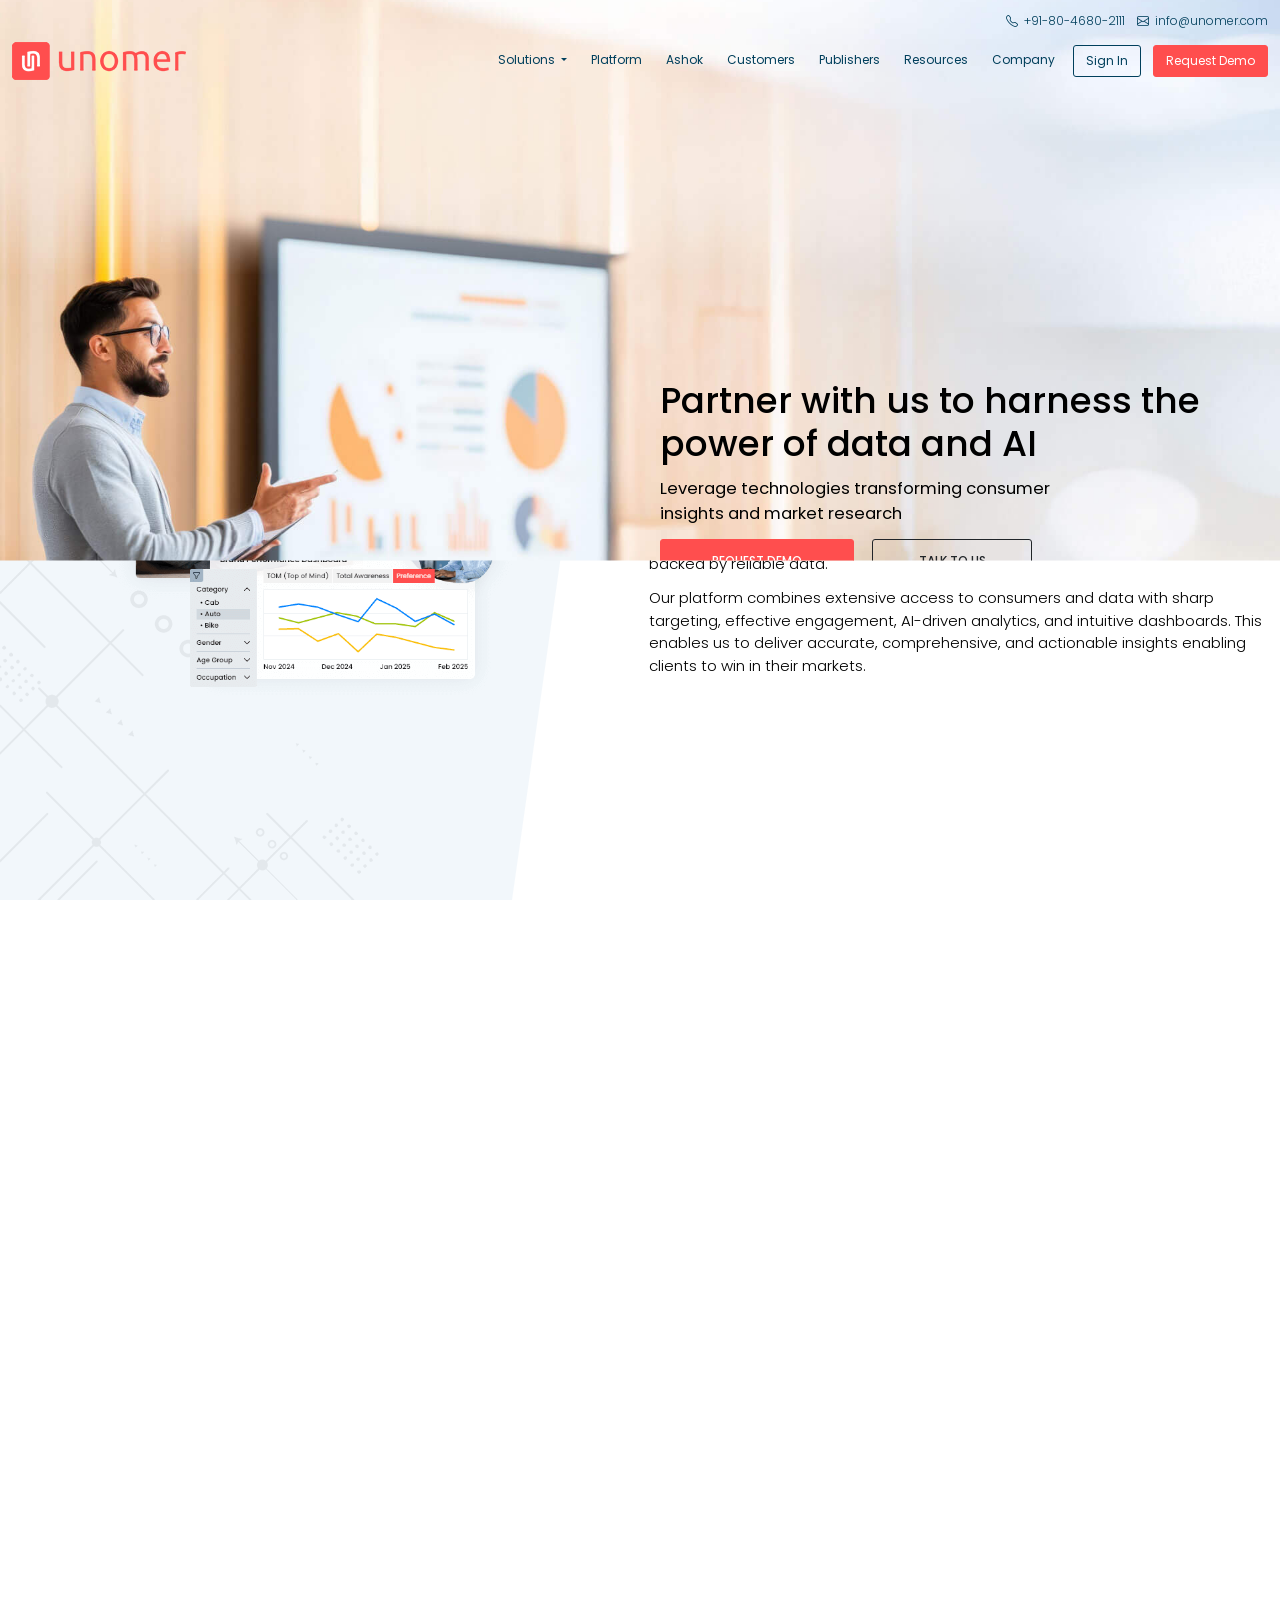
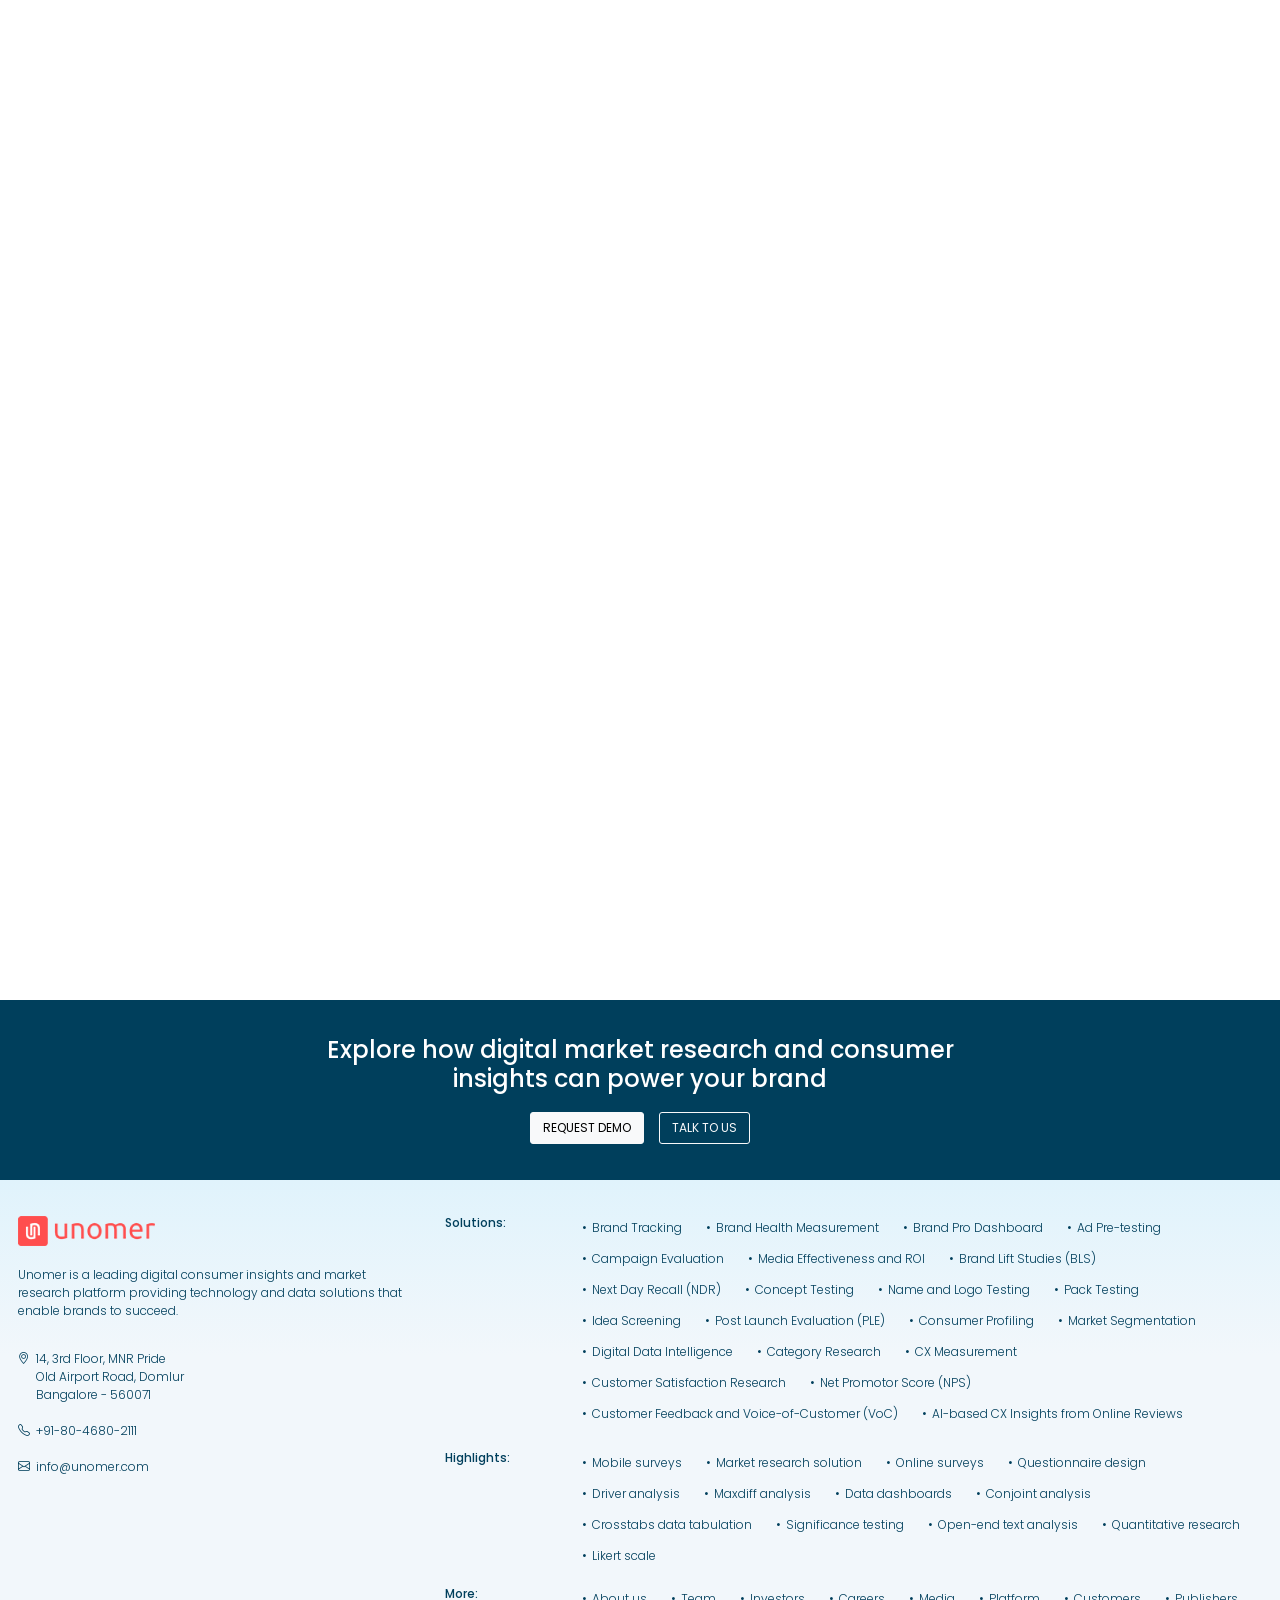
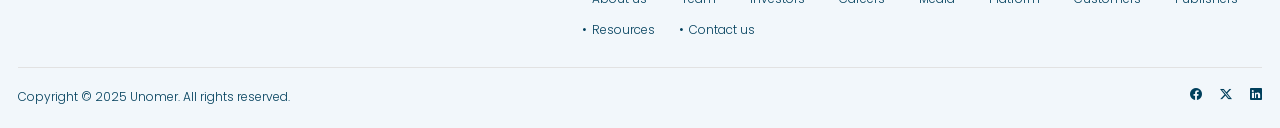
==== commit 18c554be: "Update company.html" ====
--- a/company.html
+++ b/company.html
@@ -211,6 +211,9 @@
                            <a class="nav-link" href="platform.html">Platform</a>
                         </li>
                         <li class="nav-item">
+                           <a class="nav-link" href="platform.html">Ashok</a>
+                        </li>
+                        <li class="nav-item">
                             <a class="nav-link" href="customers.html">Customers</a>
                         </li>
                         <li class="nav-item">
@@ -1084,4 +1087,4 @@
       
       
    </body>
-</html>+</html>
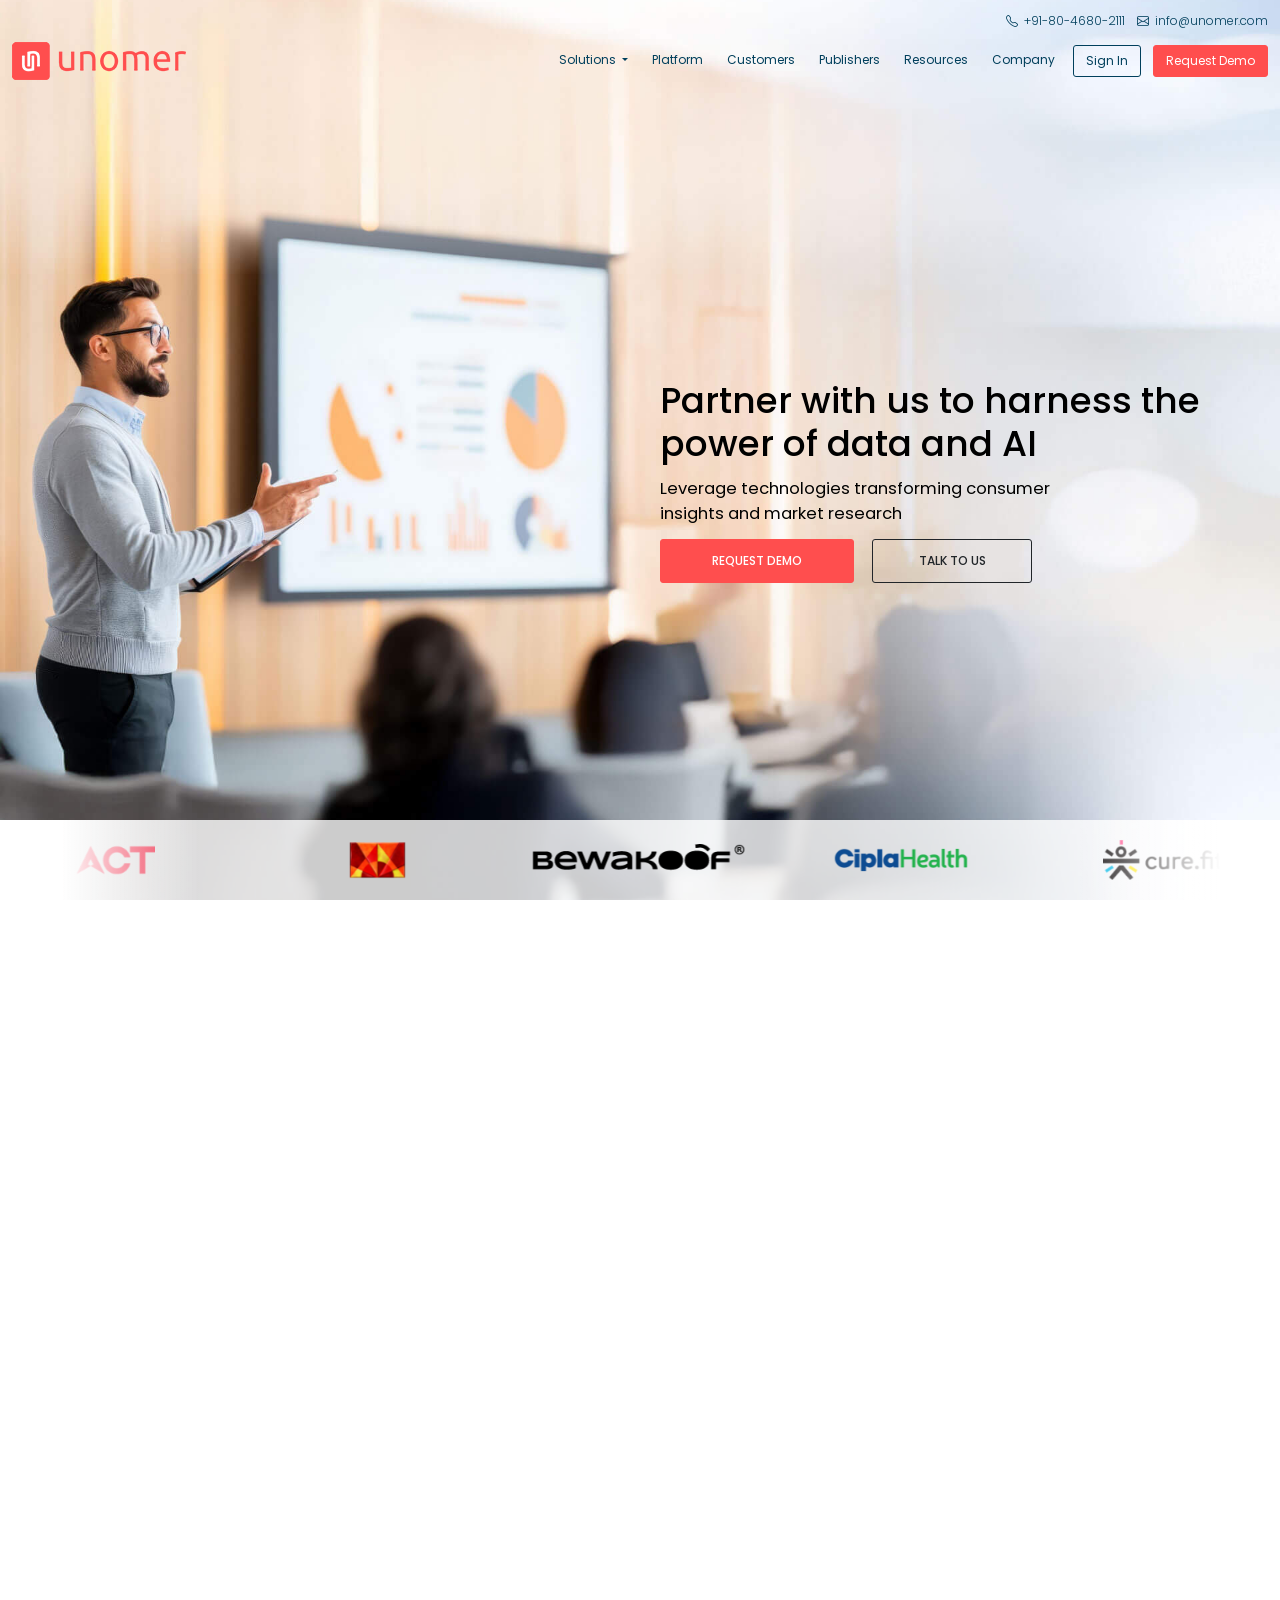
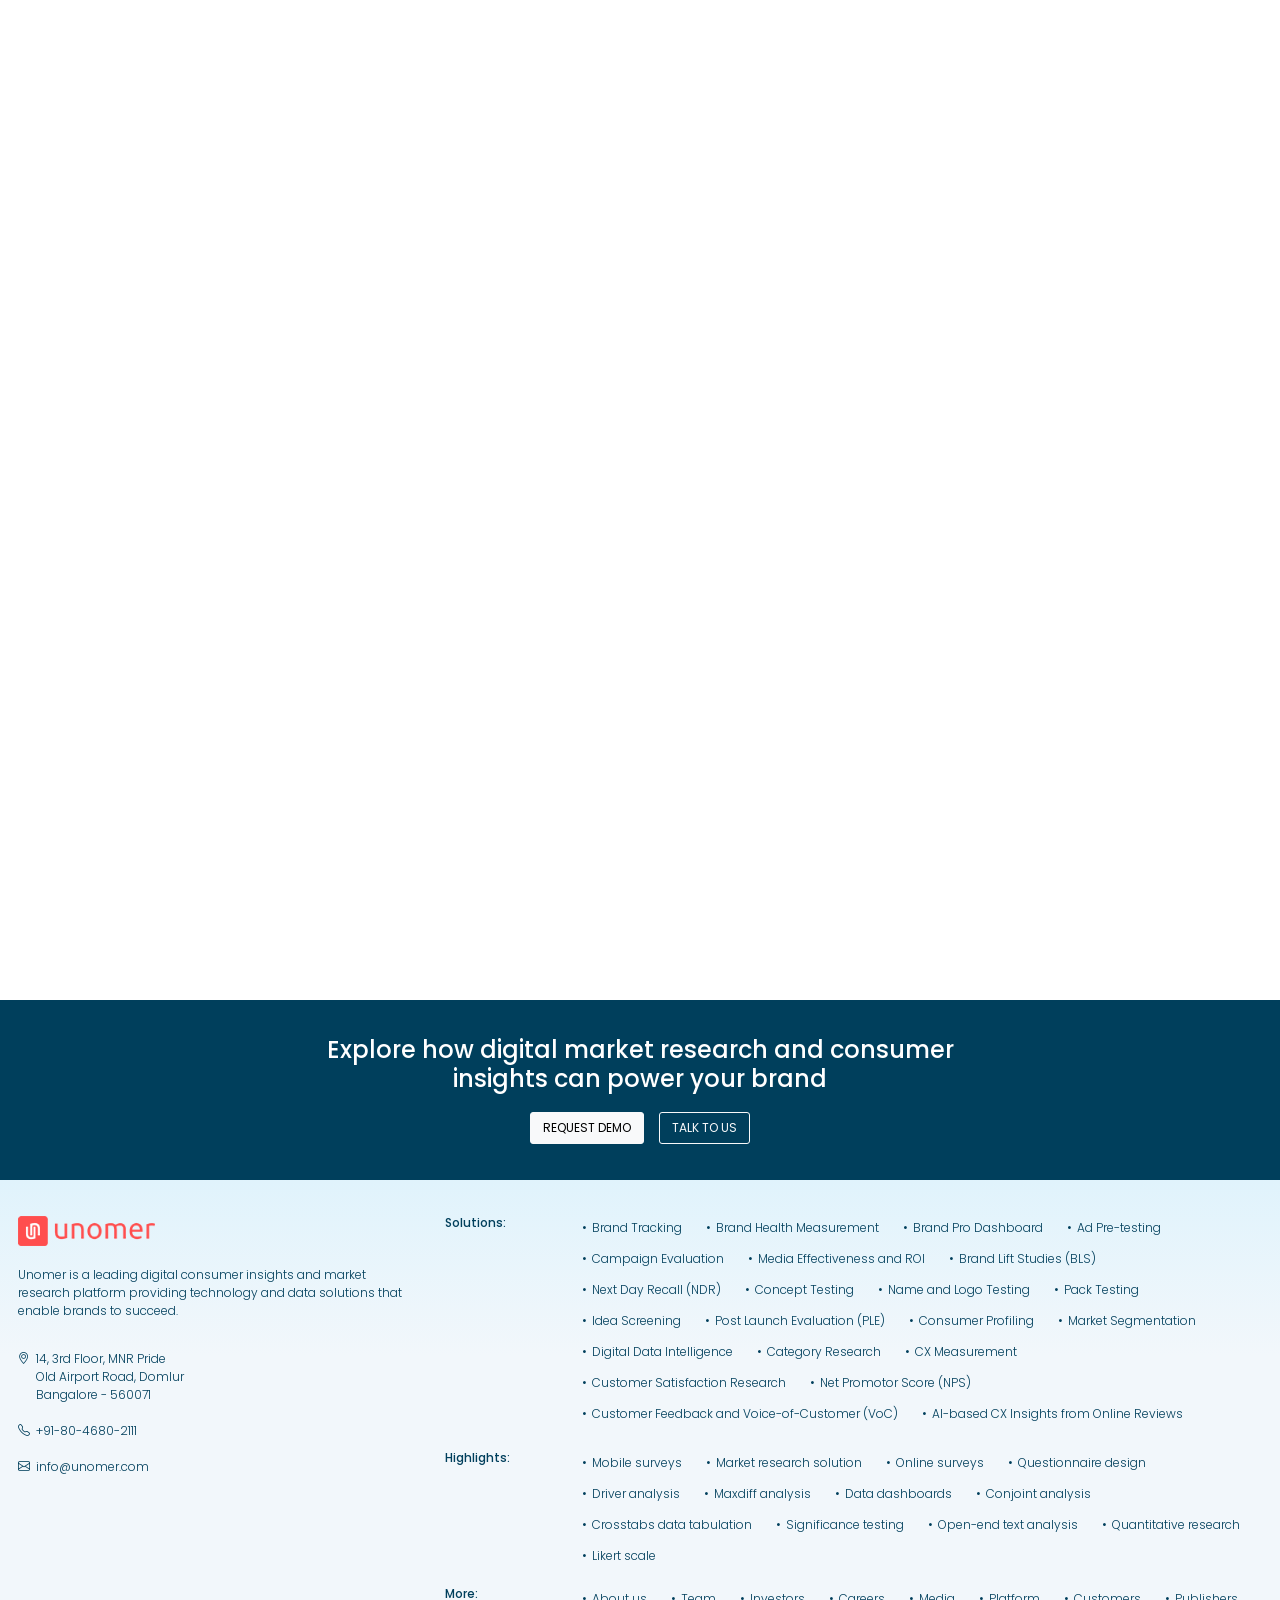
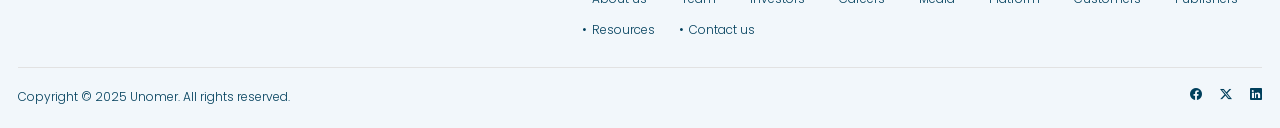
==== commit 7b03e9bf: "Update company.html Remove nav iteam" ====
--- a/company.html
+++ b/company.html
@@ -210,9 +210,7 @@
                         <li class="nav-item">
                            <a class="nav-link" href="platform.html">Platform</a>
                         </li>
-                        <li class="nav-item">
-                           <a class="nav-link" href="platform.html">Ashok</a>
-                        </li>
+                       
                         <li class="nav-item">
                             <a class="nav-link" href="customers.html">Customers</a>
                         </li>
